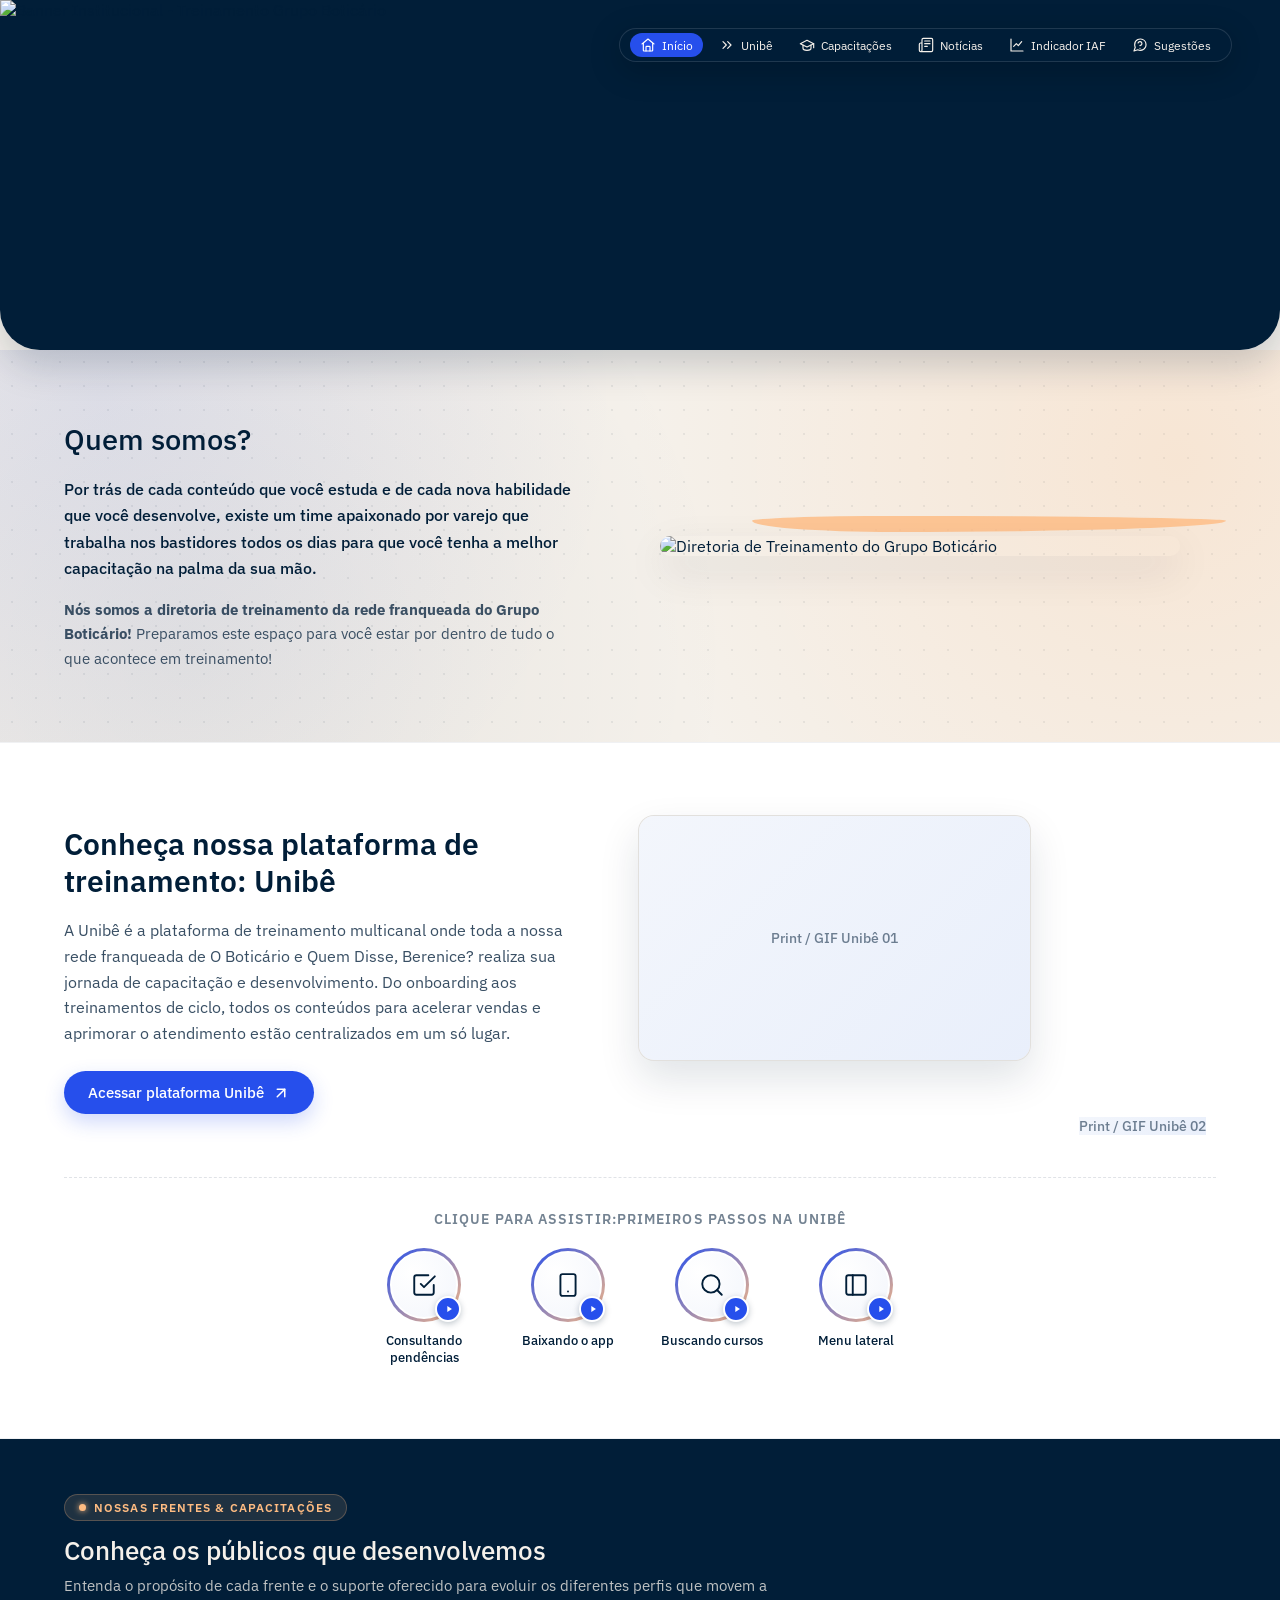
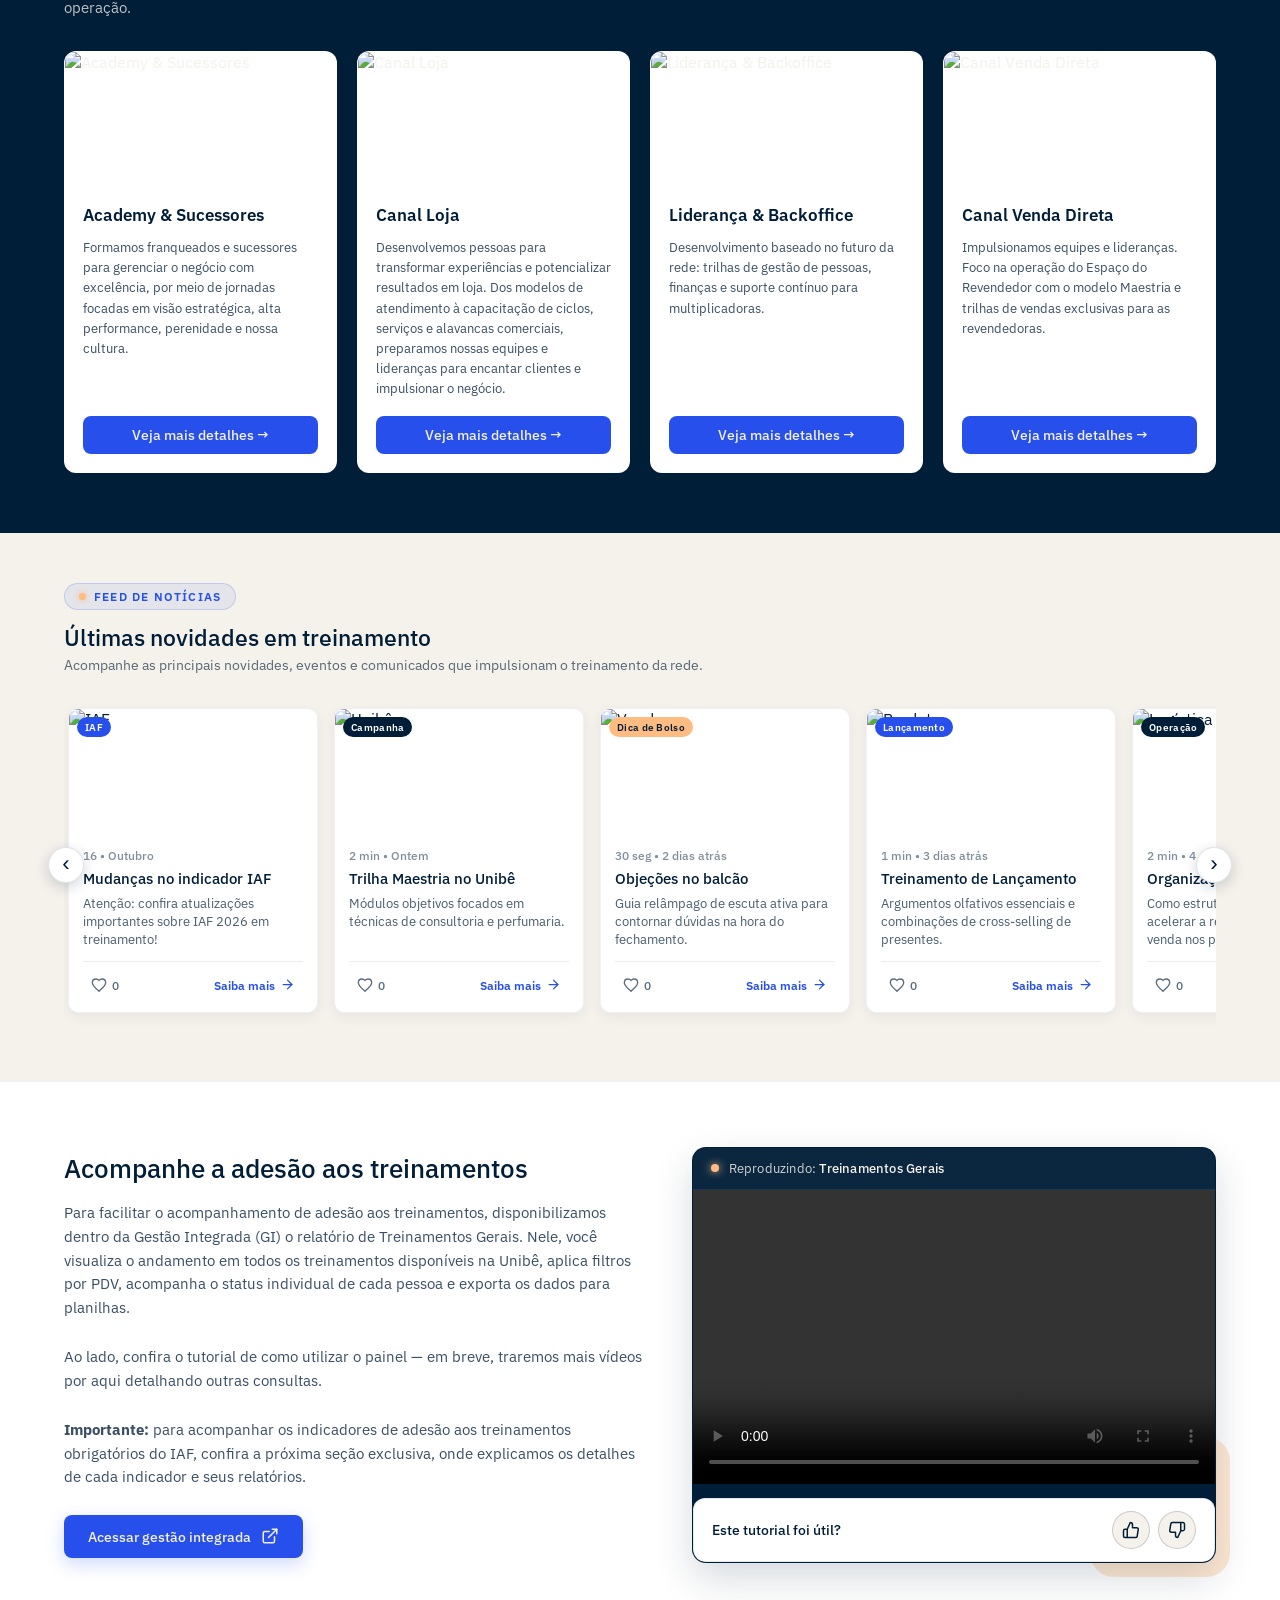
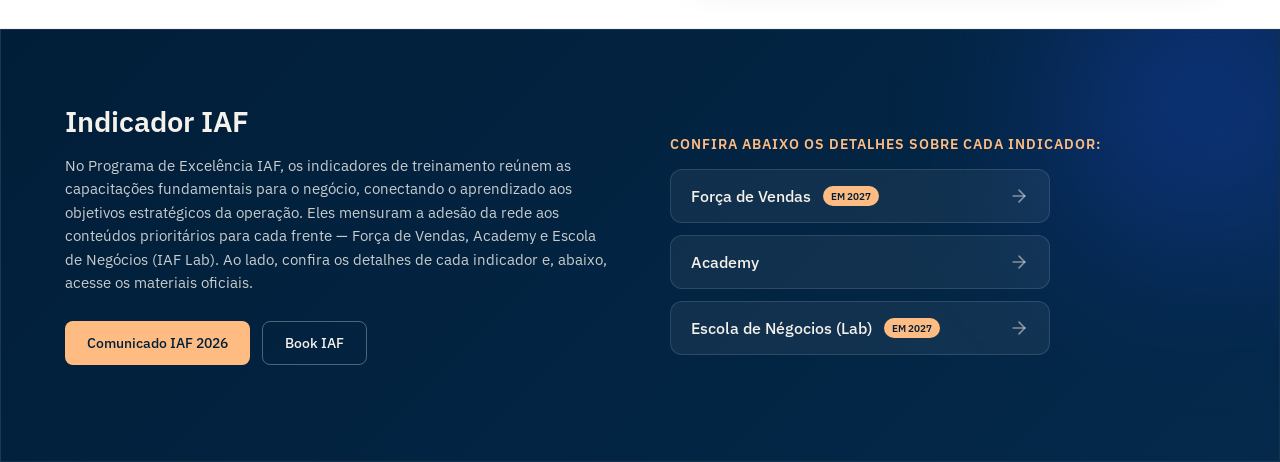
==== index.html @ fb545e2a "principal" ====
<!DOCTYPE html>
<html lang="pt-BR">
<head>
    <meta charset="UTF-8">
    <meta name="viewport" content="width=device-width, initial-scale=1.0">
    <title>Treinamento da Rede | Grupo Boticário</title>
    <link rel="stylesheet" href="style.css">
</head>
<body>

<!-- Menu Flutuante (Sem o título "Treinamento da rede", com Unibê e Sugestões) -->
<header class="header-flutuante">
    <nav class="menu-navegacao menu-centralizado">
        <ul class="lista-menu">
            <li>
                <a href="#diretoria" class="ativo">
                    <svg class="icone-menu" viewBox="0 0 24 24" width="16" height="16" fill="none" stroke="currentColor" stroke-width="1.75" stroke-linecap="round" stroke-linejoin="round"><path d="M3 10.5L12 3l9 7.5"/><path d="M5 9.5V20a1 1 0 0 0 1 1h12a1 1 0 0 0 1-1V9.5"/><path d="M9 21v-6a1 1 0 0 1 1-1h4a1 1 0 0 1 1 1v6"/></svg>
                    Início
                </a>
            </li>
            <li>
                <a href="#plataforma-unibe" class="link-unibe-menu">
                    <svg class="icone-menu" viewBox="0 0 24 24" width="16" height="16" fill="none" stroke="currentColor" stroke-width="1.75" stroke-linecap="round" stroke-linejoin="round"><path d="M6 17l5-5-5-5"/><path d="M13 17l5-5-5-5"/></svg>
                    Unibê
                </a>
            </li>
            <li>
                <a href="#capacitacoes">
                    <svg class="icone-menu" viewBox="0 0 24 24" width="16" height="16" fill="none" stroke="currentColor" stroke-width="1.75" stroke-linecap="round" stroke-linejoin="round"><path d="M22 10L12 5 2 10l10 5 10-5z"/><path d="M6 12v5c0 1.66 2.69 3 6 3s6-1.34 6-3v-5"/><path d="M22 10v6"/></svg>
                    Capacitações
                </a>
            </li>
            <li>
                <a href="#noticias">
                    <svg class="icone-menu" viewBox="0 0 24 24" width="16" height="16" fill="none" stroke="currentColor" stroke-width="1.75" stroke-linecap="round" stroke-linejoin="round"><path d="M4 22h16a2 2 0 0 0 2-2V4a2 2 0 0 0-2-2H8a2 2 0 0 0-2 2v16a2 2 0 0 1-2 2zm0 0a2 2 0 0 1-2-2v-9c0-1.1.9-2 2-2h2"/><path d="M10 6h8"/><path d="M10 10h8"/><path d="M10 14h4"/></svg>
                    Notícias
                </a>
            </li>
            <li>
                <a href="#indicador-iaf">
                    <svg class="icone-menu" viewBox="0 0 24 24" width="16" height="16" fill="none" stroke="currentColor" stroke-width="1.75" stroke-linecap="round" stroke-linejoin="round"><path d="M3 3v18h18"/><path d="M7 14l4-4 3 3 5-6"/></svg>
                    Indicador IAF
                </a>
            </li>
            <li>
                <button type="button" class="btn-sugestao" onclick="abrirModalSugestao()">
                    <svg class="icone-menu" viewBox="0 0 24 24" width="16" height="16" fill="none" stroke="currentColor" stroke-width="1.75" stroke-linecap="round" stroke-linejoin="round"><path d="M21 11.5a8.38 8.38 0 0 1-.9 3.8 8.5 8.5 0 0 1-7.6 4.7 8.38 8.38 0 0 1-3.8-.9L3 21l1.9-5.7a8.38 8.38 0 0 1-.9-3.8 8.5 8.5 0 0 1 4.7-7.6 8.38 8.38 0 0 1 3.8-.9h.5a8.48 8.48 0 0 1 8 8v.5z"/><path d="M9.09 9a3 3 0 0 1 5.83 1c0 2-3 3-3 3"/><line x1="12" y1="17" x2="12.01" y2="17"/></svg>
                    Sugestões
                </button>
            </li>
        </ul>
    </nav>
</header>

    <!-- 2. Bloco 01 - Banner Institucional Fixo (Topo) -->
    <section class="banner-estatico" id="inicio">
        <div class="banner-conteudo">
            <img src="https://helpcenter-strapi.grupoboticario.com.br/imagemmm_4482455b1e.png" alt="Banner Institucional - Treinamento Grupo Boticário">
        </div>
    </section>

    <!-- 3. Bloco Diretoria -->
    <section class="bloco-diretoria">
        <div class="card-texto-diretoria">
            <h2>Quem somos?</h2>
            <p class="texto-destaque">Por trás de cada conteúdo que você estuda e de cada nova habilidade que você desenvolve, existe um time apaixonado por varejo que trabalha nos bastidores todos os dias para que você tenha a melhor capacitação na palma da sua mão.</p>
            <p class="texto-secundario"><strong>Nós somos a diretoria de treinamento da rede franqueada do Grupo Boticário!</strong> Preparamos este espaço para você estar por dentro de tudo o que acontece em treinamento!</p>
        </div>
        <div class="foto-diretoria">
            <img src="https://iili.io/nSYM6uI.gif" alt="Diretoria de Treinamento do Grupo Boticário">
        </div>
    </section>
    <!-- =========================================================
     SEÇÃO PLATAFORMA UNIBÊ + STORIES
     ========================================================= -->
<section id="plataforma-unibe" class="secao-unibe">
    <div class="unibe-container">

        <!-- 1. TOPO EM 2 COLUNAS -->
        <div class="unibe-grid-topo">
            
            <!-- Coluna Esquerda: Texto e Botão -->
            <div class="unibe-col-texto">
                <h2 class="unibe-titulo">Conheça nossa plataforma de treinamento: Unibê</h2>
                <p class="unibe-descricao">
                    A Unibê é a plataforma de treinamento multicanal onde toda a nossa rede franqueada de O Boticário e Quem Disse, Berenice? realiza sua jornada de capacitação e desenvolvimento. Do onboarding aos treinamentos de ciclo, todos os conteúdos para acelerar vendas e aprimorar o atendimento estão centralizados em um só lugar.
                </p>
                <a href="https://unibe.grupoboticario.com.br/" 
                   target="_blank" 
                   rel="noopener noreferrer" 
                   class="unibe-btn-acesso"
                   onclick="if(typeof registrarCliquePlanilha === 'function') registrarCliquePlanilha('Clicou em Acessar Unibê (Seção)')">
                    Acessar plataforma Unibê
                    <svg viewBox="0 0 24 24" width="18" height="18" fill="none" stroke="currentColor" stroke-width="2" stroke-linecap="round" stroke-linejoin="round">
                        <line x1="7" y1="17" x2="17" y2="7"></line>
                        <polyline points="7 7 17 7 17 17"></polyline>
                    </svg>
                </a>
            </div>

            <!-- Coluna Direita: 2 Cards Flutuantes Interativos -->
            <div class="unibe-col-cards">
                <!-- Card 1 (Fundo / Superior Esquerdo) -->
                <div class="unibe-card-flutuante unibe-card-1">
                    <!-- Troque o src pelo print ou GIF da plataforma -->
                    <img src="https://helpcenter-strapi.grupoboticario.com.br/unibe_teste_2_cc78541d07.png" alt="Tela inicial da plataforma Unibê" onerror="this.style.display='none'; this.nextElementSibling.style.display='flex';">
                    <div class="unibe-placeholder-img">
                        <span>Print / GIF Unibê 01</span>
                    </div>
                </div>

                <!-- Card 2 (Frente / Inferior Direito) -->
                <div class="unibe-card-flutuante unibe-card-2">
                    <!-- Troque o src pelo segundo print ou GIF da plataforma -->
                    <img src="https://helpcenter-strapi.grupoboticario.com.br/Apresentacao_sem_titulo_9_removebg_preview_5f7099d561.png" alt="Trilhas e cursos na plataforma Unibê" onerror="this.style.display='none'; this.nextElementSibling.style.display='flex';">
                    <div class="unibe-placeholder-img">
                        <span>Print / GIF Unibê 02</span>
                    </div>
                </div>
            </div>

        </div>

        <!-- 2. FAIXA INFERIOR: PÍLULAS RÁPIDAS (STORIES) -->
        <div class="unibe-stories-wrapper">
            <p class="unibe-stories-subtitulo">Clique para assistir:Primeiros passos na Unibê</p>

            <div class="unibe-stories-lista">
                <!-- Story 1 -->
                <button type="button" class="unibe-story-item" onclick="abrirStoryUnibe('pendencias')">
                    <span class="unibe-story-anel">
                        <span class="unibe-story-circulo">
                            <svg viewBox="0 0 24 24" width="26" height="26" fill="none" stroke="currentColor" stroke-width="1.75" stroke-linecap="round" stroke-linejoin="round">
                                <path d="M9 11l3 3L22 4"></path>
                                <path d="M21 12v7a2 2 0 0 1-2 2H5a2 2 0 0 1-2-2V5a2 2 0 0 1 2-2h11"></path>
                            </svg>
                        </span>
                    </span>
                    <span class="unibe-story-titulo">Consultando pendências</span>
                </button>

                <!-- Story 2 -->
                <button type="button" class="unibe-story-item" onclick="abrirStoryUnibe('app')">
                    <span class="unibe-story-anel">
                        <span class="unibe-story-circulo">
                            <svg viewBox="0 0 24 24" width="26" height="26" fill="none" stroke="currentColor" stroke-width="1.75" stroke-linecap="round" stroke-linejoin="round">
                                <rect x="5" y="2" width="14" height="20" rx="2" ry="2"></rect>
                                <line x1="12" y1="18" x2="12.01" y2="18"></line>
                            </svg>
                        </span>
                    </span>
                    <span class="unibe-story-titulo">Baixando o app</span>
                </button>

                <!-- Story 3 -->
                <button type="button" class="unibe-story-item" onclick="abrirStoryUnibe('cursos')">
                    <span class="unibe-story-anel">
                        <span class="unibe-story-circulo">
                            <svg viewBox="0 0 24 24" width="26" height="26" fill="none" stroke="currentColor" stroke-width="1.75" stroke-linecap="round" stroke-linejoin="round">
                                <circle cx="11" cy="11" r="8"></circle>
                                <line x1="21" y1="21" x2="16.65" y2="16.65"></line>
                            </svg>
                        </span>
                    </span>
                    <span class="unibe-story-titulo">Buscando cursos</span>
                </button>

                <!-- Story 4 -->
                <button type="button" class="unibe-story-item" onclick="abrirStoryUnibe('menu')">
                    <span class="unibe-story-anel">
                        <span class="unibe-story-circulo">
                            <svg viewBox="0 0 24 24" width="26" height="26" fill="none" stroke="currentColor" stroke-width="1.75" stroke-linecap="round" stroke-linejoin="round">
                                <rect x="3" y="3" width="18" height="18" rx="2" ry="2"></rect>
                                <line x1="9" y1="3" x2="9" y2="21"></line>
                            </svg>
                        </span>
                    </span>
                    <span class="unibe-story-titulo">Menu lateral</span>
                </button>
            </div>
        </div>

    </div>
</section>

<!-- MODAL VERTICAL 9:16 DOS STORIES UNIBÊ -->
<div id="modalStoryUnibe" class="unibe-modal-overlay" onclick="fecharStoryUnibe(event)">
    <div class="unibe-modal-story" onclick="event.stopPropagation()">
        <div class="unibe-modal-topo">
            <span id="unibeModalTitulo" class="unibe-modal-titulo">Tutorial</span>
            <button type="button" class="unibe-modal-fechar" onclick="fecharStoryUnibe()" aria-label="Fechar">
                &times;
            </button>
        </div>
        <div class="unibe-modal-video-box">
            <video id="unibeModalVideo" controls playsinline></video>
            <div id="unibeModalFallback" class="unibe-modal-fallback">
                <span>Vídeo em breve</span>
            </div>
        </div>
    </div>
</div>

<!-- Bloco 03: Nossas Capacitações -->
    <section class="modelos-atendimento" id="capacitacoes">
        <div class="cabecalho-modelos">
            <div class="tag-secao-escura">
                <span class="ponto-salmao"></span>
                <span>Nossas frentes & capacitações</span>
            </div>
            <h2>Conheça os públicos que desenvolvemos</h2>
            <p>Entenda o propósito de cada frente e o suporte oferecido para evoluir os diferentes perfis que movem a operação.</p>
        </div>
        
        <div class="grid-cards-capacitacoes">
            <!-- Card 1: Academy & Sucessores -->
            <article class="card-modelo" onclick="abrirModalCapacitacao('academy')" role="button" tabindex="0" onkeypress="if(event.key==='Enter') abrirModalCapacitacao('academy')">
                <img src="https://helpcenter-strapi.grupoboticario.com.br/teste_12_46d8438e2a.jpg" alt="Academy & Sucessores">
                <div class="conteudo-card">
                    <h3>Academy &amp; Sucessores</h3>
                    <p>Formamos franqueados e sucessores para gerenciar o negócio com excelência, por meio de jornadas focadas em visão estratégica, alta performance, perenidade e nossa cultura.</p>
                    <button type="button" class="btn-acesso">Veja mais detalhes →</button>
                </div>
            </article>

            <!-- Card 2: Canal Loja -->
            <article class="card-modelo" onclick="abrirModalCapacitacao('loja')" role="button" tabindex="0" onkeypress="if(event.key==='Enter') abrirModalCapacitacao('loja')">
                <img src="https://helpcenter-strapi.grupoboticario.com.br/teste_12_46d8438e2a.jpg" alt="Canal Loja">
                <div class="conteudo-card">
                    <h3>Canal Loja</h3>
                    <p>Desenvolvemos pessoas para transformar experiências e potencializar resultados em loja. Dos modelos de atendimento à capacitação de ciclos, serviços e alavancas comerciais, preparamos nossas equipes e lideranças para encantar clientes e impulsionar o negócio.</p>
                    <button type="button" class="btn-acesso">Veja mais detalhes →</button>
                </div>
            </article>

            <!-- Card 3: Liderança & Backoffice -->
            <article class="card-modelo" onclick="abrirModalCapacitacao('lideranca')" role="button" tabindex="0" onkeypress="if(event.key==='Enter') abrirModalCapacitacao('lideranca')">
                <img src="https://helpcenter-strapi.grupoboticario.com.br/teste_12_46d8438e2a.jpg" alt="Liderança & Backoffice">
                <div class="conteudo-card">
                    <h3>Liderança &amp; Backoffice</h3>
                    <p>Desenvolvimento baseado no futuro da rede: trilhas de gestão de pessoas, finanças e suporte contínuo para multiplicadoras.</p>
                    <button type="button" class="btn-acesso">Veja mais detalhes →</button>
                </div>
            </article>

            <!-- Card 4: Canal Venda Direta -->
            <article class="card-modelo" onclick="abrirModalCapacitacao('vd')" role="button" tabindex="0" onkeypress="if(event.key==='Enter') abrirModalCapacitacao('vd')">
                <img src="https://helpcenter-strapi.grupoboticario.com.br/teste_12_46d8438e2a.jpg" alt="Canal Venda Direta">
                <div class="conteudo-card">
                    <h3>Canal Venda Direta</h3>
                    <p>Impulsionamos equipes e lideranças. Foco na operação do Espaço do Revendedor com o modelo Maestria e trilhas de vendas exclusivas para as revendedoras.</p>
                    <button type="button" class="btn-acesso">Veja mais detalhes →</button>
                </div>
            </article>
        </div>
    </section>

    <!-- 5. Bloco de Notícias (Feed Carrossel com Curtida e Saiba Mais) -->
    <section class="feed-noticias" id="noticias">
        <div class="cabecalho-feed">
            <div class="tag-secao-feed">
                <span class="ponto-salmao"></span>
                <span>Feed de notícias</span>
            </div>
            <h2>Últimas novidades em treinamento</h2>
            <p>Acompanhe as principais novidades, eventos e comunicados que impulsionam o treinamento da rede.</p>
        </div>

        <div class="feed-carrossel-wrapper">
            <!-- Seta Lateral Esquerda -->
            <button type="button" class="seta-feed-lateral seta-esq" onclick="rolarFeed(-1)" aria-label="Voltar notícia">‹</button>

            <div class="carrossel-noticias" id="carrosselNoticias">
                <!-- Card 1 -->
                <article class="card-post" data-id="comunicado-iaf-2026">
                    <div class="imagem-post">
                        <span class="badge-post novidade">IAF</span>
                        <img src="https://helpcenter-strapi.grupoboticario.com.br/IAF_2026_VF_6d682bddb3.png" alt="IAF">
                    </div>
                    <div class="conteudo-post">
                        <div class="meta-post">16 • Outubro</div>
                        <h3>Mudanças no indicador IAF</h3>
                        <p>Atenção: confira atualizações importantes sobre IAF 2026 em treinamento!</p>
                        
                        <div class="barra-interacoes">
                            <button type="button" class="btn-interacao btn-curtir" onclick="alternarCurtida(this, 'comunicado-iaf-2027')">
                                <svg class="icone-coracao" viewBox="0 0 24 24" width="16" height="16">
                                    <path d="M12 21.35l-1.45-1.32C5.4 15.36 2 12.28 2 8.5 2 5.42 4.42 3 7.5 3c1.74 0 3.41.81 4.5 2.09C13.09 3.81 14.76 3 16.5 3 19.58 3 22 5.42 22 8.5c0 3.78-3.4 6.86-8.55 11.54L12 21.35z"/>
                                </svg>
                                <span class="contador-curtidas" data-contador-post="comunicado-iaf-2026">0</span>
                            </button>

                            <a href="https://extranet.grupoboticario.com.br/comunicados?id=18149&modalView=preview" class="btn-interacao btn-saiba-mais">
                                <span>Saiba mais</span>
                                <svg viewBox="0 0 24 24" width="15" height="15" fill="none" stroke="currentColor" stroke-width="2" stroke-linecap="round" stroke-linejoin="round">
                                    <line x1="5" y1="12" x2="19" y2="12"></line>
                                    <polyline points="12 5 19 12 12 19"></polyline>
                                </svg>
                            </a>
                        </div>
                    </div>
                </article>

                <!-- Card 2 -->
                <article class="card-post" data-id="trilha-maestria">
                    <div class="imagem-post">
                        <span class="badge-post campanha">Campanha</span>
                        <img src="https://images.unsplash.com/photo-1522202176988-66273c2fd55f?auto=format&fit=crop&w=500&q=80" alt="Unibê">
                    </div>
                    <div class="conteudo-post">
                        <div class="meta-post">2 min • Ontem</div>
                        <h3>Trilha Maestria no Unibê</h3>
                        <p>Módulos objetivos focados em técnicas de consultoria e perfumaria.</p>
                        
                        <div class="barra-interacoes">
                            <button type="button" class="btn-interacao btn-curtir" onclick="alternarCurtida(this, 'trilha-maestria')">
                                <svg class="icone-coracao" viewBox="0 0 24 24" width="16" height="16">
                                    <path d="M12 21.35l-1.45-1.32C5.4 15.36 2 12.28 2 8.5 2 5.42 4.42 3 7.5 3c1.74 0 3.41.81 4.5 2.09C13.09 3.81 14.76 3 16.5 3 19.58 3 22 5.42 22 8.5c0 3.78-3.4 6.86-8.55 11.54L12 21.35z"/>
                                </svg>
                                <span class="contador-curtidas" data-contador-post="trilha-maestria">0</span>
                            </button>

                            <a href="LINK_SAIBA_MAIS_2" class="btn-interacao btn-saiba-mais">
                                <span>Saiba mais</span>
                                <svg viewBox="0 0 24 24" width="15" height="15" fill="none" stroke="currentColor" stroke-width="2" stroke-linecap="round" stroke-linejoin="round">
                                    <line x1="5" y1="12" x2="19" y2="12"></line>
                                    <polyline points="12 5 19 12 12 19"></polyline>
                                </svg>
                            </a>
                        </div>
                    </div>
                </article>

                <!-- Card 3 -->
                <article class="card-post" data-id="dica-balcao-objecoes">
                    <div class="imagem-post">
                        <span class="badge-post destaque">Dica de Bolso</span>
                        <img src="https://images.unsplash.com/photo-1517245386807-bb43f82c33c4?auto=format&fit=crop&w=500&q=80" alt="Vendas">
                    </div>
                    <div class="conteudo-post">
                        <div class="meta-post">30 seg • 2 dias atrás</div>
                        <h3>Objeções no balcão</h3>
                        <p>Guia relâmpago de escuta ativa para contornar dúvidas na hora do fechamento.</p>
                        
                        <div class="barra-interacoes">
                            <button type="button" class="btn-interacao btn-curtir" onclick="alternarCurtida(this, 'dica-balcao-objecoes')">
                                <svg class="icone-coracao" viewBox="0 0 24 24" width="16" height="16">
                                    <path d="M12 21.35l-1.45-1.32C5.4 15.36 2 12.28 2 8.5 2 5.42 4.42 3 7.5 3c1.74 0 3.41.81 4.5 2.09C13.09 3.81 14.76 3 16.5 3 19.58 3 22 5.42 22 8.5c0 3.78-3.4 6.86-8.55 11.54L12 21.35z"/>
                                </svg>
                                <span class="contador-curtidas" data-contador-post="dica-balcao-objecoes">0</span>
                            </button>

                            <a href="LINK_SAIBA_MAIS_3" class="btn-interacao btn-saiba-mais">
                                <span>Saiba mais</span>
                                <svg viewBox="0 0 24 24" width="15" height="15" fill="none" stroke="currentColor" stroke-width="2" stroke-linecap="round" stroke-linejoin="round">
                                    <line x1="5" y1="12" x2="19" y2="12"></line>
                                    <polyline points="12 5 19 12 12 19"></polyline>
                                </svg>
                            </a>
                        </div>
                    </div>
                </article>

                <!-- Card 4 -->
                <article class="card-post" data-id="lancamento-perfumaria">
                    <div class="imagem-post">
                        <span class="badge-post novidade">Lançamento</span>
                        <img src="https://images.unsplash.com/photo-1547887537-6158d64c35b3?auto=format&fit=crop&w=500&q=80" alt="Produto">
                    </div>
                    <div class="conteudo-post">
                        <div class="meta-post">1 min • 3 dias atrás</div>
                        <h3>Treinamento de Lançamento</h3>
                        <p>Argumentos olfativos essenciais e combinações de cross-selling de presentes.</p>
                        
                        <div class="barra-interacoes">
                            <button type="button" class="btn-interacao btn-curtir" onclick="alternarCurtida(this, 'lancamento-perfumaria')">
                                <svg class="icone-coracao" viewBox="0 0 24 24" width="16" height="16">
                                    <path d="M12 21.35l-1.45-1.32C5.4 15.36 2 12.28 2 8.5 2 5.42 4.42 3 7.5 3c1.74 0 3.41.81 4.5 2.09C13.09 3.81 14.76 3 16.5 3 19.58 3 22 5.42 22 8.5c0 3.78-3.4 6.86-8.55 11.54L12 21.35z"/>
                                </svg>
                                <span class="contador-curtidas" data-contador-post="lancamento-perfumaria">0</span>
                            </button>

                            <a href="LINK_SAIBA_MAIS_4" class="btn-interacao btn-saiba-mais">
                                <span>Saiba mais</span>
                                <svg viewBox="0 0 24 24" width="15" height="15" fill="none" stroke="currentColor" stroke-width="2" stroke-linecap="round" stroke-linejoin="round">
                                    <line x1="5" y1="12" x2="19" y2="12"></line>
                                    <polyline points="12 5 19 12 12 19"></polyline>
                                </svg>
                            </a>
                        </div>
                    </div>
                </article>

                <!-- Card 5 -->
                <article class="card-post" data-id="boas-praticas-estoque">
                    <div class="imagem-post">
                        <span class="badge-post campanha">Operação</span>
                        <img src="https://images.unsplash.com/photo-1586528116311-ad8dd3c8310d?auto=format&fit=crop&w=500&q=80" alt="Logística">
                    </div>
                    <div class="conteudo-post">
                        <div class="meta-post">2 min • 4 dias atrás</div>
                        <h3>Organização Ágil do Backoffice</h3>
                        <p>Como estruturar o estoque para acelerar a reposição de área de venda nos picos.</p>
                        
                        <div class="barra-interacoes">
                            <button type="button" class="btn-interacao btn-curtir" onclick="alternarCurtida(this, 'boas-praticas-estoque')">
                                <svg class="icone-coracao" viewBox="0 0 24 24" width="16" height="16">
                                    <path d="M12 21.35l-1.45-1.32C5.4 15.36 2 12.28 2 8.5 2 5.42 4.42 3 7.5 3c1.74 0 3.41.81 4.5 2.09C13.09 3.81 14.76 3 16.5 3 19.58 3 22 5.42 22 8.5c0 3.78-3.4 6.86-8.55 11.54L12 21.35z"/>
                                </svg>
                                <span class="contador-curtidas" data-contador-post="boas-praticas-estoque">0</span>
                            </button>

                            <a href="LINK_SAIBA_MAIS_5" class="btn-interacao btn-saiba-mais">
                                <span>Saiba mais</span>
                                <svg viewBox="0 0 24 24" width="15" height="15" fill="none" stroke="currentColor" stroke-width="2" stroke-linecap="round" stroke-linejoin="round">
                                    <line x1="5" y1="12" x2="19" y2="12"></line>
                                    <polyline points="12 5 19 12 12 19"></polyline>
                                </svg>
                            </a>
                        </div>
                    </div>
                </article>
            </div>

            <!-- Seta Lateral Direita -->
            <button type="button" class="seta-feed-lateral seta-dir" onclick="rolarFeed(1)" aria-label="Avançar notícia">›</button>
        </div>
    </section>

    <!-- Bloco Gestão de Treinamentos (Vídeo Tutorial e Dashboards) -->
    <section class="bloco-gestao-treinamentos" id="gestao-treinamentos">
        <div class="container-gestao-treinamentos">
            
            <!-- Coluna da Esquerda: Texto e CTA -->
            <div class="coluna-texto-gestao">
    
                <h2>Acompanhe a adesão aos treinamentos</h2>
                
                <p>Para facilitar o acompanhamento de adesão aos treinamentos, disponibilizamos dentro da Gestão Integrada (GI) o relatório de Treinamentos Gerais. Nele, você visualiza o andamento em todos os treinamentos disponíveis na Unibê, aplica filtros por PDV, acompanha o status individual de cada pessoa e exporta os dados para planilhas.</p>
                
                <p>Ao lado, confira o tutorial de como utilizar o painel — em breve, traremos mais vídeos por aqui detalhando outras consultas.</p>
                
                <p><strong>Importante:</strong> para acompanhar os indicadores de adesão aos treinamentos obrigatórios do IAF, confira a próxima seção exclusiva, onde explicamos os detalhes de cada indicador e seus relatórios.</p>
                
                <a href="https://extranet.grupoboticario.com.br/mfe/gi/trainings/general" class="btn-gestao-cta" target="_blank" rel="noopener noreferrer">
                    <span>Acessar gestão integrada</span>
                    <svg viewBox="0 0 24 24" width="18" height="18" fill="none" stroke="currentColor" stroke-width="2" stroke-linecap="round" stroke-linejoin="round">
                        <path d="M18 13v6a2 2 0 0 1-2 2H5a2 2 0 0 1-2-2V8a2 2 0 0 1 2-2h6"></path>
                        <polyline points="15 3 21 3 21 9"></polyline>
                        <line x1="10" y1="14" x2="21" y2="3"></line>
                    </svg>
                </a>
            </div>

            <!-- Coluna da Direita: Player de Vídeo e Barra de Feedback -->
            <div class="coluna-video-gestao">
                <div class="player-tutorial-card">
                    <div class="player-tutorial-topo">
                        <span class="indicador-reproducao"></span>
                        <span class="legenda-reproducao">Reproduzindo: <strong>Treinamentos Gerais</strong></span>
                    </div>

                    <!-- Container Proporcional 16:9 para Incorporar o Vídeo -->
                    <div class="video-aspect-wrapper">
                        <video controls preload="metadata">
                            <source src="https://helpcenter-strapi.grupoboticario.com.br/Tutorial_Dash_Treinamentos_gerais_e1c9ecd33f.mp4" type="video/mp4">
                            Seu navegador não suporta a reprodução de vídeos.
                        </video>
                    </div>

                     <!-- Feedback do Tutorial (Joinha / Não Joinha) -->
                        <div class="box-feedback-tutorial" data-tutorial="Treinamentos gerais">
                            <span class="texto-feedback-tutorial">Este tutorial foi útil?</span>
                            <div class="botoes-feedback-tutorial">
                                <button type="button" class="btn-feedback-voto" onclick="registrarFeedbackTutorial(this, 'Gostou (Joinha)')" aria-label="Gostei do tutorial">
                                    <svg viewBox="0 0 24 24" width="18" height="18" fill="none" stroke="currentColor" stroke-width="2" stroke-linecap="round" stroke-linejoin="round">
                                        <path d="M14 9V5a3 3 0 0 0-3-3l-4 9v11h11.28a2 2 0 0 0 2-1.7l1.38-9a2 2 0 0 0-2-2.3zM7 22H4a2 2 0 0 1-2-2v-7a2 2 0 0 1 2-2h3"></path>
                                    </svg>
                                </button>
                                <button type="button" class="btn-feedback-voto" onclick="registrarFeedbackTutorial(this, 'Não gostou')" aria-label="Não gostei do tutorial">
                                    <svg viewBox="0 0 24 24" width="18" height="18" fill="none" stroke="currentColor" stroke-width="2" stroke-linecap="round" stroke-linejoin="round">
                                        <path d="M10 15v4a3 3 0 0 0 3 3l4-9V2H5.72a2 2 0 0 0-2 1.7l-1.38 9a2 2 0 0 0 2 2.3zm7-13h2.67A2.31 2.31 0 0 1 22 4v7a2.31 2.31 0 0 1-2.33 2H17"></path>
                                    </svg>
                                </button>
                            </div>
                            <span class="msg-feedback-obrigado"></span>
                        </div>
                        <div class="mensagem-agradecimento-feedback" id="msgFeedbackTutorial" style="display: none;">
                            <svg viewBox="0 0 24 24" width="15" height="15" fill="none" stroke="currentColor" stroke-width="2.5" stroke-linecap="round" stroke-linejoin="round">
                                <polyline points="20 6 9 17 4 12"></polyline>
                            </svg>
                            <span>Obrigado pelo seu feedback!</span>
                        </div>
                    </div>
                </div>
            </div>

        </div>
    </section>

<!-- 6. Bloco Destaque - Indicador IAF -->
    <section class="bloco-iaf" id="indicador-iaf">
        <div class="card-iaf-destaque">
            
            <!-- Coluna Principal (Esquerda) -->
            <div class="conteudo-iaf-principal">
                <h2>Indicador IAF</h2>
                <p>No Programa de Excelência IAF, os indicadores de treinamento reúnem as capacitações fundamentais para o negócio, conectando o aprendizado aos objetivos estratégicos da operação. Eles mensuram a adesão da rede aos conteúdos prioritários para cada frente — Força de Vendas, Academy e Escola de Negócios (IAF Lab). Ao lado, confira os detalhes de cada indicador e, abaixo, acesse os materiais oficiais.</p>
                
                <div class="botoes-iaf-acoes">
                    <a href="https://extranet.grupoboticario.com.br/comunicados?id=18149&modalView=preview" class="btn-iaf-primario">Comunicado IAF 2026</a>
                    <a href="https://extranet.grupoboticario.com.br/mf/landing-page/iaf" class="btn-iaf-secundario">Book IAF</a>
                </div>
                </div>

            <!-- Coluna Lateral (Direita - Navegação Subpáginas) -->
            <div class="navegacao-iaf-subpaginas">
                <h4>Confira abaixo os detalhes sobre cada indicador:</h4>
                
                <div class="lista-cards-indicadores">
                    <!-- Botão/Card 1 -->
                    <a href="iaf-forca-de-vendas.html" class="card-link-indicador">
                        <div class="info-card-indicador">
                            <h3>Força de Vendas</h3>
                            <span class="badge-ano-iaf">Em 2027</span>
                        </div>
                        <div class="icone-seta-indicador">
                            <svg viewBox="0 0 24 24" width="20" height="20" fill="none" stroke="currentColor" stroke-width="2" stroke-linecap="round" stroke-linejoin="round">
                                <line x1="5" y1="12" x2="19" y2="12"></line>
                                <polyline points="12 5 19 12 12 19"></polyline>
                            </svg>
                        </div>
                    </a>

                    <!-- Botão/Card 2 -->
                    <a href="iaf-academy.html" class="card-link-indicador">
                        <div class="info-card-indicador">
                            <h3>Academy</h3>
                        </div>
                        <div class="icone-seta-indicador">
                            <svg viewBox="0 0 24 24" width="20" height="20" fill="none" stroke="currentColor" stroke-width="2" stroke-linecap="round" stroke-linejoin="round">
                                <line x1="5" y1="12" x2="19" y2="12"></line>
                                <polyline points="12 5 19 12 12 19"></polyline>
                            </svg>
                        </div>
                    </a>

                    <!-- Botão/Card 3 -->
                    <a href="iaf-lideranca-backoffice.html" class="card-link-indicador">
                        <div class="info-card-indicador">
                            <h3>Escola de Négocios (Lab)</h3>
                            <span class="badge-ano-iaf">Em 2027</span>
                        </div>
                        <div class="icone-seta-indicador">
                            <svg viewBox="0 0 24 24" width="20" height="20" fill="none" stroke="currentColor" stroke-width="2" stroke-linecap="round" stroke-linejoin="round">
                                <line x1="5" y1="12" x2="19" y2="12"></line>
                                <polyline points="12 5 19 12 12 19"></polyline>
                            </svg>
                        </div>
                    </a>
                </div>
            </div>

        </div>
    </section>

    <!-- 7. Modal de Sugestões -->
    <div class="modal-overlay" id="modalSugestao" aria-hidden="true" onclick="fecharModalFora(event)">
        <div class="modal-container" role="dialog" aria-labelledby="tituloModalSugestao">
            <button type="button" class="btn-fechar-modal" onclick="fecharModalSugestao()" aria-label="Fechar janela">&times;</button>
            
            <div class="modal-cabecalho">
                <h3 id="tituloModalCapacitacao">Título da Frente</h3>
            </div>
                <h3 id="tituloModalSugestao">Envie sua Sugestão</h3>
                <p>Sua contribuição ajuda a evoluir continuamente a experiência de treinamento na rede.</p>
            </div>

            <form id="formSugestao" class="form-sugestao" onsubmit="enviarSugestao(event)">
                <div class="campo-grupo">
                    <label for="campoCargo">Cargo</label>
                    <input type="text" id="campoCargo" name="cargo" placeholder="Ex: Consultor(a) de Beleza, Gerente, Supervisor(a)..." required>
                </div>

                <div class="campo-grupo">
                    <label for="campoCp">CP - Código Pai</label>
                    <input type="text" id="campoCp" name="cp" placeholder="Informe o Código Pai da sua operação" required>
                </div>

                <div class="campo-grupo">
                    <label for="campoAssunto">Assunto</label>
                    <select id="campoAssunto" name="assunto" required>
                        <option value="" disabled selected>Selecione o tema...</option>
                        <option value="Plataforma">Plataforma</option>
                        <option value="Conteúdo">Conteúdo</option>
                    </select>
                </div>

                <div class="campo-grupo">
                    <label for="campoComentario">Comentário / Sugestão</label>
                    <textarea id="campoComentario" name="comentario" rows="4" placeholder="Descreva sua sugestão ou melhoria com detalhes..." required></textarea>
                </div>

                <div id="feedbackSugestao" class="feedback-sugestao" style="display: none;">
                    Sugestão enviada com sucesso! Obrigado pela sua colaboração.
                </div>

                <div class="modal-acoes">
                    <button type="button" class="btn-cancelar-modal" onclick="fecharModalSugestao()">Cancelar</button>
                    <button type="submit" class="btn-enviar-modal">Enviar Sugestão</button>
                </div>
            </form>
        </div>
    </div>

    <!-- Modal de Detalhes das Capacitações -->
    <div class="modal-overlay" id="modalCapacitacao" aria-hidden="true" onclick="fecharModalCapacitacaoFora(event)">
        <div class="modal-container modal-capacitacao-box" role="dialog" aria-labelledby="tituloModalCapacitacao">
            <button type="button" class="btn-fechar-modal" onclick="fecharModalCapacitacao()" aria-label="Fechar janela">&times;</button>
            
            <div class="modal-cabecalho">
                <div class="tag-modal">
                    <span class="ponto-salmao"></span>
                    <span>Frente de Capacitação</span>
                </div>
                <h3 id="tituloModalCapacitacao">Título da Frente</h3>
            </div>

            <div class="modal-corpo-capacitacao">
                <div class="bloco-info-modal">
                    <span class="label-info-modal">Como capacitamos a rede?</span>
                    <p id="textoOQueE">Descrição sobre o que é esta frente de capacitação.</p>
                </div>

                <div class="bloco-info-modal">
                    <span class="label-info-modal">Como navegar e aproveitar?</span>
                    <p id="textoComoApoia">Descrição sobre como esta frente apoia a operação.</p>
                </div>
            </div>

            <div class="modal-rodape-capacitacao">
                <a href="#" id="btnModalCap1" class="btn-modal-cap-primario" target="_blank" rel="noopener noreferrer">
                    <span>Botão 1</span>
                    <svg viewBox="0 0 24 24" width="16" height="16" fill="none" stroke="currentColor" stroke-width="2" stroke-linecap="round" stroke-linejoin="round">
                        <line x1="5" y1="12" x2="19" y2="12"></line>
                        <polyline points="12 5 19 12 12 19"></polyline>
                    </svg>
                </a>
                <a href="#" id="btnModalCap2" class="btn-modal-cap-secundario" target="_blank" rel="noopener noreferrer">
                    <span>Botão 2</span>
                    <svg viewBox="0 0 24 24" width="16" height="16" fill="none" stroke="currentColor" stroke-width="2" stroke-linecap="round" stroke-linejoin="round">
                        <line x1="5" y1="12" x2="19" y2="12"></line>
                        <polyline points="12 5 19 12 12 19"></polyline>
                    </svg>
                </a>
            </div>
        </div>
    </div>

    <!-- Conexão com o arquivo de scripts -->
    <script src="app.js"></script>
</body>
</html>
---- style.css ----
@import url('https://fonts.googleapis.com/css2?family=IBM+Plex+Sans:ital,wght@0,400;0,500;0,600;1,400&display=swap');

:root {
    --azul-marinho: #011E38;
    --off-white: #F5F1EB;
    --azul-royal: #264FEC;
    --salmao: #FFBC82;
    --fonte-principal: 'IBM Plex Sans', sans-serif;
}

html {
    scroll-behavior: smooth;
}

* {
    box-sizing: border-box;
    margin: 0;
    padding: 0;
}

body {
    font-family: var(--fonte-principal);
    background-color: var(--off-white);
    color: var(--azul-marinho);
}

/* 1. Cabeçalho Flutuante */
.header-flutuante {
    position: absolute !important;
    top: 16px !important;
    left: 50%;
    transform: translateX(-50%);
    background-color: rgba(1, 30, 56, 0.72);
    backdrop-filter: blur(12px);
    -webkit-backdrop-filter: blur(12px);
    border: 1px solid rgba(255, 255, 255, 0.12);
    border-radius: 50px;
    padding: 6px 22px;
    width: max-content;
    max-width: 94%;
    z-index: 1000;
    box-shadow: 0 8px 32px rgba(0, 0, 0, 0.22);
}

.menu-navegacao {
    display: flex;
    justify-content: space-between;
    align-items: center;
    gap: 32px;
}

.logo {
    color: var(--off-white);
    font-weight: 500;
    font-size: 1.05rem;
    text-decoration: none;
    white-space: nowrap;
}

.lista-menu {
    display: flex;
    align-items: center;
    list-style: none;
    gap: 4px;
    margin: 0;
    padding: 0;
}

.lista-menu a {
    color: var(--off-white);
    text-decoration: none;
    font-size: 0.88rem;
    font-weight: 400;
    padding: 8px 14px;
    border-radius: 30px;
    transition: all 0.25s ease;
    display: inline-block;
}

.lista-menu a:hover {
    background-color: rgba(255, 255, 255, 0.15);
    color: var(--salmao);
}

.btn-sugestao-menu {
    background-color: var(--salmao);
    color: var(--azul-marinho);
    border: none;
    font-family: inherit;
    font-size: 0.85rem;
    font-weight: 600;
    padding: 8px 16px;
    border-radius: 30px;
    cursor: pointer;
    margin-left: 6px;
    transition: all 0.25s ease;
}

.btn-sugestao-menu:hover {
    background-color: #ffd0a3;
    transform: translateY(-1px);
    box-shadow: 0 4px 12px rgba(255, 188, 130, 0.35);
}

/* 2. Bloco 01 - Banner Institucional Fixo com Base Ovalada */
.banner-estatico {
    position: relative;
    width: 100%;
    max-width: 100%;
    height: 350px;
    margin: 0;
    border-bottom-left-radius: 40px;
    border-bottom-right-radius: 40px;
    overflow: hidden;
    box-shadow: 0 16px 36px rgba(1, 30, 56, 0.18);
    background-color: var(--azul-marinho);
}

.banner-conteudo {
    width: 100%;
    height: 100%;
}

.banner-conteudo img {
    width: 100%;
    height: 100%;
    object-fit: cover;
    object-position: center;
    display: block;
}
.SEU-BANNER {
    width: 100% !important;
    max-width: 100% !important;
    margin-left: 0 !important;
    margin-right: 0 !important;
    border-radius: 0 !important;
    clip-path: none !important;
}

/* Remove eventual corte/onda decorativa criada por pseudo-elemento na base */
.SEU-BANNER::after,
.SEU-BANNER::before {
    clip-path: none !important;
    border-radius: 0 !important;
}

/* 3. Bloco Diretoria */
.bloco-diretoria {
    display: flex;
    align-items: center;
    justify-content: center;
    gap: 44px;
    width: 100%;
    margin: 0;
    padding: 70px max(5%, calc(50% - 600px));
    background-color: var(--off-white);
    background-image:
        radial-gradient(circle at 8% 12%, rgba(38, 79, 236, 0.09) 0%, transparent 42%),
        radial-gradient(circle at 92% 28%, rgba(255, 188, 130, 0.22) 0%, transparent 45%),
        radial-gradient(circle at 15% 78%, rgba(1, 30, 56, 0.06) 0%, transparent 48%),
        radial-gradient(rgba(1, 30, 56, 0.07) 1px, transparent 1px);
    background-size: 100% 100%, 100% 100%, 100% 100%, 24px 24px;
}

.card-texto-diretoria {
    flex: 1;
    background-color: transparent;
    padding: 0;
    border-radius: 0;
    border-left: none;
    box-shadow: none;
}

.card-texto-diretoria h2 {
    font-size: 1.8rem;
    color: var(--azul-marinho);
    margin-bottom: 18px;
    font-weight: 500;
}

.texto-destaque {
    font-size: 1rem;
    font-weight: 500;
    color: var(--azul-marinho);
    line-height: 1.65;
    margin-bottom: 16px;
}

.texto-secundario {
    font-size: 0.94rem;
    font-weight: 400;
    color: rgba(1, 30, 56, 0.75);
    line-height: 1.65;
}

.foto-diretoria {
    flex: 1.15;
    position: relative;
    z-index: 1;
    display: flex;
    justify-content: center;
}

.foto-diretoria::before {
    content: '';
    position: absolute;
    top: -20px;
    right: -10px;
    width: 80%;
    height: 80%;
    background-color: var(--salmao);
    border-radius: 30% 70% 70% 30% / 30% 30% 70% 70%;
    z-index: -1;
    opacity: 0.8;
}

.foto-diretoria img {
    width: 100%;
    max-width: 520px;
    height: auto;
    border-radius: 12px;
    box-shadow: 0 15px 40px rgba(1, 30, 56, 0.1);
}

/* 4. Bloco 03: Nossas Capacitações */
.modelos-atendimento {
    background-color: var(--azul-marinho);
    padding: 55px 5% 60px;
    color: var(--off-white);
}

.cabecalho-modelos {
    max-width: 1200px;
    margin: 0 auto 32px auto;
    text-align: left;
}

.tag-secao-escura {
    display: inline-flex;
    align-items: center;
    gap: 8px;
    background-color: rgba(255, 188, 130, 0.12);
    border: 1px solid rgba(255, 188, 130, 0.25);
    padding: 5px 14px;
    border-radius: 30px;
    margin-bottom: 12px;
}

.tag-secao-escura span:last-child {
    font-size: 0.72rem;
    font-weight: 600;
    text-transform: uppercase;
    letter-spacing: 1.1px;
    color: var(--salmao);
}

.cabecalho-modelos h2 {
    font-size: 1.65rem;
    margin-bottom: 8px;
    font-weight: 500;
    color: var(--off-white);
}

.cabecalho-modelos p {
    font-size: 0.92rem;
    color: rgba(245, 241, 235, 0.78);
    max-width: 720px;
    line-height: 1.5;
}

/* Grade de 4 Cards Responsiva */
.grid-cards-capacitacoes {
    display: grid;
    grid-template-columns: repeat(4, 1fr);
    gap: 20px;
    max-width: 1200px;
    margin: 0 auto;
}

.card-modelo {
    background-color: #ffffff;
    border-radius: 12px;
    overflow: hidden;
    display: flex;
    flex-direction: column;
    cursor: pointer;
    border: 1px solid rgba(255, 255, 255, 0.08);
    transition: transform 0.25s ease, box-shadow 0.25s ease;
}

.card-modelo:hover {
    transform: translateY(-6px);
    box-shadow: 0 12px 26px rgba(0, 0, 0, 0.3);
}

.card-modelo img {
    width: 100%;
    height: 135px;
    object-fit: cover;
    display: block;
}

.conteudo-card {
    padding: 18px;
    display: flex;
    flex-direction: column;
    flex: 1;
}

.conteudo-card h3 {
    color: var(--azul-marinho);
    font-size: 1.05rem;
    font-weight: 600;
    margin-bottom: 10px;
    line-height: 1.3;
}

.conteudo-card p {
    color: rgba(1, 30, 56, 0.78);
    font-size: 0.84rem;
    line-height: 1.5;
    margin-bottom: 18px;
    flex: 1;
}

.btn-acesso {
    width: 100%;
    display: inline-flex;
    align-items: center;
    justify-content: center;
    background-color: var(--azul-royal);
    color: var(--off-white);
    border: none;
    font-family: inherit;
    padding: 10px 14px;
    border-radius: 8px;
    font-weight: 500;
    font-size: 0.85rem;
    cursor: pointer;
    transition: background-color 0.25s ease, color 0.25s ease;
}

.card-modelo:hover .btn-acesso,
.btn-acesso:hover {
    background-color: var(--salmao);
    color: var(--azul-marinho);
}

/* Estilos do Modal de Detalhes das Capacitações */
.modal-capacitacao-box {
    max-width: 560px;
}

.modal-corpo-capacitacao {
    display: flex;
    flex-direction: column;
    gap: 14px;
    margin-bottom: 24px;
}

.bloco-info-modal {
    background-color: var(--off-white);
    padding: 16px 18px;
    border-radius: 10px;
    border-left: 4px solid var(--azul-royal);
}

.label-info-modal {
    display: block;
    font-size: 0.72rem;
    font-weight: 600;
    text-transform: uppercase;
    letter-spacing: 1px;
    color: var(--azul-royal);
    margin-bottom: 6px;
}

.bloco-info-modal p {
    font-size: 0.88rem;
    color: var(--azul-marinho);
    line-height: 1.55;
    margin: 0;
}

.modal-rodape-capacitacao {
    display: grid;
    grid-template-columns: 1fr 1fr;
    gap: 12px;
}

.btn-modal-cap-primario,
.btn-modal-cap-secundario {
    display: inline-flex;
    align-items: center;
    justify-content: center;
    gap: 8px;
    text-decoration: none;
    font-size: 0.84rem;
    font-weight: 500;
    padding: 11px 14px;
    border-radius: 8px;
    text-align: center;
    transition: all 0.25s ease;
}

.btn-modal-cap-primario {
    background-color: var(--azul-royal);
    color: var(--off-white);
}

.btn-modal-cap-primario:hover {
    background-color: var(--salmao);
    color: var(--azul-marinho);
}

.btn-modal-cap-secundario {
    background-color: var(--azul-marinho);
    color: var(--off-white);
}

.btn-modal-cap-secundario:hover {
    background-color: var(--salmao);
    color: var(--azul-marinho);
}

/* Ajustes Responsivos para os 4 Cards e o Modal */
@media (max-width: 1024px) {
    .grid-cards-capacitacoes {
        grid-template-columns: repeat(2, 1fr);
    }
}

@media (max-width: 600px) {
    .grid-cards-capacitacoes {
        grid-template-columns: 1fr;
    }

    .modal-rodape-capacitacao {
        grid-template-columns: 1fr;
    }
}

/* 5. Feed de Notícias */
.feed-noticias {
    background-color: var(--off-white);
    padding: 50px 5%;
}

.cabecalho-feed {
    max-width: 1200px;
    margin: 0 auto 24px auto;
}

.tag-secao-feed {
    display: inline-flex;
    align-items: center;
    gap: 8px;
    background-color: rgba(38, 79, 236, 0.08);
    border: 1px solid rgba(38, 79, 236, 0.18);
    padding: 5px 14px;
    border-radius: 30px;
    margin-bottom: 12px;
}

.tag-secao-feed span:last-child {
    font-size: 0.72rem;
    font-weight: 600;
    text-transform: uppercase;
    letter-spacing: 1.2px;
    color: var(--azul-royal);
}

.ponto-salmao {
    width: 7px;
    height: 7px;
    border-radius: 50%;
    background-color: var(--salmao);
    box-shadow: 0 0 6px var(--salmao);
}

.cabecalho-feed h2 {
    font-size: 1.45rem;
    color: var(--azul-marinho);
    font-weight: 500;
    margin-bottom: 4px;
}

.cabecalho-feed p {
    font-size: 0.85rem;
    color: rgba(1, 30, 56, 0.65);
    margin: 0;
}

.feed-carrossel-wrapper {
    position: relative;
    max-width: 1200px;
    margin: 0 auto;
}

.carrossel-noticias {
    display: flex;
    gap: 16px;
    overflow-x: auto;
    scroll-behavior: smooth;
    padding: 10px 4px 18px 4px;
    scrollbar-width: none;
}

.carrossel-noticias::-webkit-scrollbar {
    display: none;
}

.seta-feed-lateral {
    position: absolute;
    top: 50%;
    transform: translateY(-50%);
    width: 36px;
    height: 36px;
    border-radius: 50%;
    background-color: #ffffff;
    color: var(--azul-marinho);
    border: 1px solid rgba(1, 30, 56, 0.12);
    box-shadow: 0 4px 14px rgba(1, 30, 56, 0.18);
    display: flex;
    align-items: center;
    justify-content: center;
    cursor: pointer;
    font-size: 1.4rem;
    line-height: 1;
    z-index: 10;
    transition: all 0.25s ease;
}

.seta-feed-lateral:hover {
    background-color: var(--azul-marinho);
    color: var(--salmao);
    box-shadow: 0 6px 18px rgba(1, 30, 56, 0.28);
    transform: translateY(-50%) scale(1.1);
}

.seta-feed-lateral.seta-esq {
    left: -16px;
}

.seta-feed-lateral.seta-dir {
    right: -16px;
}

.card-post {
    flex: 0 0 250px;
    background: #ffffff;
    border-radius: 10px;
    overflow: hidden;
    box-shadow: 0 4px 14px rgba(1, 30, 56, 0.06);
    display: flex;
    flex-direction: column;
    border: 1px solid rgba(1, 30, 56, 0.06);
    transition: transform 0.2s ease, box-shadow 0.2s ease;
}

.card-post:hover {
    transform: translateY(-3px);
    box-shadow: 0 8px 18px rgba(1, 30, 56, 0.1);
}

.imagem-post {
    position: relative;
    width: 100%;
    height: 125px;
}

.imagem-post img {
    width: 100%;
    height: 100%;
    object-fit: cover;
}

.badge-post {
    position: absolute;
    top: 8px;
    left: 8px;
    font-size: 0.65rem;
    font-weight: 600;
    padding: 3px 8px;
    border-radius: 12px;
    color: #ffffff;
    letter-spacing: 0.3px;
}

.badge-post.novidade { background-color: var(--azul-royal); }
.badge-post.campanha { background-color: var(--azul-marinho); }
.badge-post.destaque { background-color: var(--salmao); color: var(--azul-marinho); }

.conteudo-post {
    padding: 14px;
    display: flex;
    flex-direction: column;
    flex: 1;
}

.meta-post {
    font-size: 0.72rem;
    color: rgba(1, 30, 56, 0.5);
    margin-bottom: 6px;
    font-weight: 500;
}

.conteudo-post h3 {
    font-size: 0.95rem;
    color: var(--azul-marinho);
    margin-bottom: 6px;
    line-height: 1.3;
    font-weight: 500;
}

.conteudo-post p {
    font-size: 0.8rem;
    color: rgba(1, 30, 56, 0.72);
    line-height: 1.4;
    margin-bottom: 12px;
    flex: 1;
}

/* Barra de Interações (Curtir + Saiba Mais) */
.barra-interacoes {
    display: flex;
    align-items: center;
    justify-content: space-between;
    padding-top: 10px;
    border-top: 1px solid rgba(1, 30, 56, 0.08);
}

.btn-interacao {
    display: inline-flex;
    align-items: center;
    gap: 5px;
    background: transparent;
    border: none;
    font-family: inherit;
    font-size: 0.78rem;
    font-weight: 500;
    color: rgba(1, 30, 56, 0.65);
    cursor: pointer;
    padding: 5px 8px;
    border-radius: 6px;
    text-decoration: none;
    transition: background 0.2s ease, color 0.2s ease, transform 0.2s ease;
}

.btn-interacao:hover {
    background-color: rgba(1, 30, 56, 0.05);
    color: var(--azul-marinho);
}

.btn-saiba-mais {
    color: var(--azul-royal);
    font-weight: 600;
}

.btn-saiba-mais:hover {
    background-color: rgba(38, 79, 236, 0.08);
    color: var(--azul-royal);
}

.btn-saiba-mais svg {
    transition: transform 0.2s ease;
}

.btn-saiba-mais:hover svg {
    transform: translateX(3px);
}

.icone-coracao {
    fill: none;
    stroke: rgba(1, 30, 56, 0.65);
    stroke-width: 2;
    transition: transform 0.2s ease, fill 0.2s ease, stroke 0.2s ease;
}

.btn-curtir.curtido .icone-coracao {
    fill: #e0245e;
    stroke: #e0245e;
    animation: pulsoCoracao 0.35s ease;
}

.btn-curtir.curtido {
    color: #e0245e;
}

@keyframes pulsoCoracao {
    0% { transform: scale(1); }
    50% { transform: scale(1.25); }
    100% { transform: scale(1); }
}

/* Bloco Gestão de Treinamentos (2 Colunas: Texto + Vídeo Tutorial) */
.bloco-gestao-treinamentos {
    background-color: #ffffff;
    padding: 65px 5%;
    border-top: 1px solid rgba(1, 30, 56, 0.06);
    border-bottom: 1px solid rgba(1, 30, 56, 0.06);
}

.container-gestao-treinamentos {
    max-width: 1200px;
    margin: 0 auto;
    display: grid;
    grid-template-columns: 1.05fr 0.95fr;
    align-items: center;
    gap: 48px;
}

.coluna-texto-gestao h2 {
    font-size: 1.65rem;
    color: var(--azul-marinho);
    font-weight: 500;
    line-height: 1.28;
    margin-bottom: 16px;
}

.coluna-texto-gestao p {
    font-size: 0.92rem;
    color: rgba(1, 30, 56, 0.78);
    line-height: 1.6;
    margin-bottom: 26px;
}

.btn-gestao-cta {
    display: inline-flex;
    align-items: center;
    gap: 10px;
    background-color: var(--azul-royal);
    color: var(--off-white);
    text-decoration: none;
    font-size: 0.9rem;
    font-weight: 500;
    padding: 12px 24px;
    border-radius: 8px;
    box-shadow: 0 6px 18px rgba(38, 79, 236, 0.22);
    transition: background-color 0.25s ease, color 0.25s ease, transform 0.25s ease, box-shadow 0.25s ease;
}

.btn-gestao-cta svg {
    transition: transform 0.25s ease;
}

.btn-gestao-cta:hover {
    background-color: var(--salmao);
    color: var(--azul-marinho);
    transform: translateY(-2px);
    box-shadow: 0 8px 22px rgba(255, 188, 130, 0.35);
}

.btn-gestao-cta:hover svg {
    transform: translate(2px, -2px);
}

/* Coluna da Direita: Player de Vídeo Estilizado */
.coluna-video-gestao {
    position: relative;
}

.coluna-video-gestao::after {
    content: '';
    position: absolute;
    bottom: -14px;
    right: -14px;
    width: 140px;
    height: 140px;
    background-color: var(--salmao);
    border-radius: 24px;
    opacity: 0.35;
    z-index: 0;
    pointer-events: none;
}

.player-tutorial-card {
    position: relative;
    z-index: 1;
    background-color: var(--azul-marinho);
    border-radius: 14px;
    overflow: hidden;
    box-shadow: 0 16px 38px rgba(1, 30, 56, 0.16);
    border: 1px solid rgba(1, 30, 56, 0.1);
    transition: transform 0.3s ease, box-shadow 0.3s ease;
}

.player-tutorial-card:hover {
    transform: translateY(-3px);
    box-shadow: 0 20px 44px rgba(1, 30, 56, 0.22);
}

.player-tutorial-topo {
    display: flex;
    align-items: center;
    gap: 10px;
    padding: 12px 18px;
    background-color: rgba(255, 255, 255, 0.04);
    border-bottom: 1px solid rgba(255, 255, 255, 0.08);
}

.indicador-reproducao {
    width: 8px;
    height: 8px;
    border-radius: 50%;
    background-color: var(--salmao);
    box-shadow: 0 0 8px var(--salmao);
    animation: pulsoStatusVideo 2s infinite ease-in-out;
}

@keyframes pulsoStatusVideo {
    0%, 100% { opacity: 1; transform: scale(1); }
    50% { opacity: 0.45; transform: scale(0.85); }
}

.legenda-reproducao {
    font-size: 0.8rem;
    color: rgba(245, 241, 235, 0.85);
    letter-spacing: 0.2px;
}

.legenda-reproducao strong {
    color: var(--off-white);
    font-weight: 500;
}

.video-aspect-wrapper {
    position: relative;
    width: 100%;
    padding-top: 56.25%; /* Proporção 16:9 */
    background-color: #001224;
}

.video-aspect-wrapper iframe,
.video-aspect-wrapper video {
    position: absolute;
    top: 0;
    left: 0;
    width: 100%;
    height: 100%;
    border: 0;
    display: block;
}

/* Barra Interativa de Feedback abaixo do vídeo */
.barra-feedback-tutorial {
    display: flex;
    align-items: center;
    justify-content: space-between;
    gap: 12px;
    padding: 12px 18px;
    background-color: var(--off-white);
    border-top: 1px solid rgba(1, 30, 56, 0.08);
    min-height: 48px;
}

.texto-pergunta-feedback {
    font-size: 0.8rem;
    font-weight: 500;
    color: var(--azul-marinho);
}

.botoes-feedback-grupo {
    display: flex;
    align-items: center;
    gap: 8px;
}

.btn-feedback-util {
    display: inline-flex;
    align-items: center;
    gap: 5px;
    background-color: #ffffff;
    border: 1px solid rgba(1, 30, 56, 0.16);
    color: var(--azul-marinho);
    font-family: inherit;
    font-size: 0.78rem;
    font-weight: 500;
    padding: 5px 12px;
    border-radius: 20px;
    cursor: pointer;
    transition: all 0.2s ease;
}

.btn-feedback-util:hover {
    background-color: var(--azul-royal);
    border-color: var(--azul-royal);
    color: #ffffff;
    transform: translateY(-1px);
}

.mensagem-agradecimento-feedback {
    display: inline-flex;
    align-items: center;
    gap: 6px;
    font-size: 0.8rem;
    font-weight: 500;
    color: var(--azul-royal);
    background-color: rgba(38, 79, 236, 0.08);
    padding: 4px 12px;
    border-radius: 20px;
    animation: fadeInFeedback 0.3s ease;
}

@keyframes fadeInFeedback {
    from { opacity: 0; transform: translateY(3px); }
    to { opacity: 1; transform: translateY(0); }
}

/* 6. Bloco Destaque - Indicador IAF */
.bloco-iaf {
    background-color: var(--off-white);
    padding: 30px 5% 60px;
}

.card-iaf-destaque {
    max-width: 1200px;
    margin: 0 auto;
    background: linear-gradient(135deg, var(--azul-marinho) 0%, #04294b 100%);
    border-radius: 16px;
    padding: 44px 50px;
    display: grid;
    grid-template-columns: 1fr 1fr;
    gap: 60px;
    position: relative;
    overflow: hidden;
    box-shadow: 0 10px 30px rgba(1, 30, 56, 0.12);
    border: 1px solid rgba(255, 255, 255, 0.08);
}

.card-iaf-destaque::before {
    content: '';
    position: absolute;
    top: -50px;
    right: -50px;
    width: 250px;
    height: 250px;
    background-color: var(--azul-royal);
    filter: blur(90px);
    opacity: 0.35;
    pointer-events: none;
}

/* Coluna da Esquerda (Textos e Ações Principais) */
.conteudo-iaf-principal {
    position: relative;
    z-index: 1;
    display: flex;
    flex-direction: column;
    justify-content: center;
}

.conteudo-iaf-principal h2 {
    color: var(--off-white);
    font-size: 1.8rem;
    font-weight: 600;
    margin-bottom: 14px;
}

.conteudo-iaf-principal p {
    color: rgba(245, 241, 235, 0.82);
    font-size: 0.92rem;
    line-height: 1.6;
    margin-bottom: 26px;
}

.botoes-iaf-acoes {
    display: flex;
    gap: 12px;
    margin-bottom: 24px;
}

.btn-iaf-primario,
.btn-iaf-secundario {
    display: inline-flex;
    align-items: center;
    justify-content: center;
    text-decoration: none;
    font-weight: 500;
    font-size: 0.88rem;
    padding: 12px 22px;
    border-radius: 8px;
    transition: all 0.25s ease;
}

.btn-iaf-primario {
    background-color: var(--salmao);
    color: var(--azul-marinho);
}

.btn-iaf-primario:hover {
    background-color: #ffd0a3;
    transform: translateY(-2px);
    box-shadow: 0 6px 16px rgba(255, 188, 130, 0.25);
}

.btn-iaf-secundario {
    background-color: transparent;
    color: var(--off-white);
    border: 1px solid rgba(255, 255, 255, 0.3);
}

.btn-iaf-secundario:hover {
    background-color: rgba(255, 255, 255, 0.1);
    border-color: var(--off-white);
}

.link-suporte-iaf {
    display: inline-flex;
    align-items: center;
    gap: 8px;
    color: var(--azul-royal);
    text-decoration: none;
    font-size: 0.85rem;
    font-weight: 600;
    transition: color 0.2s ease;
    background-color: rgba(245, 241, 235, 0.9);
    padding: 6px 14px;
    border-radius: 20px;
    width: max-content;
}

.link-suporte-iaf:hover {
    background-color: #ffffff;
    color: var(--azul-marinho);
}

/* Coluna da Direita (Navegação em Cards) */
.navegacao-iaf-subpaginas {
    position: relative;
    z-index: 1;
    display: flex;
    flex-direction: column;
    justify-content: center;
}

.navegacao-iaf-subpaginas h4 {
    color: var(--salmao);
    font-size: 0.85rem;
    text-transform: uppercase;
    letter-spacing: 1px;
    margin-bottom: 16px;
    font-weight: 600;
}

.lista-cards-indicadores {
    display: flex;
    flex-direction: column;
    gap: 12px;
}

/* Estilo do Card Clicável */
.card-link-indicador {
    display: flex;
    align-items: center;
    justify-content: space-between;
    background-color: rgba(255, 255, 255, 0.06);
    border: 1px solid rgba(255, 255, 255, 0.12);
    padding: 16px 20px;
    border-radius: 12px;
    text-decoration: none;
    transition: all 0.3s ease;
}

.info-card-indicador {
    display: flex;
    align-items: center;
    gap: 12px;
}

.info-card-indicador h3 {
    color: var(--off-white);
    font-size: 1rem;
    font-weight: 500;
    margin: 0;
    transition: color 0.3s ease;
}

/* Badge 'Em 2027' */
.badge-ano-iaf {
    background-color: var(--salmao);
    color: var(--azul-marinho);
    font-size: 0.65rem;
    font-weight: 600;
    padding: 3px 8px;
    border-radius: 12px;
    text-transform: uppercase;
    transition: all 0.3s ease;
}

.icone-seta-indicador {
    color: rgba(245, 241, 235, 0.5);
    display: flex;
    align-items: center;
    justify-content: center;
    transition: all 0.3s ease;
}

/* Efeito Hover nos Cards */
.card-link-indicador:hover {
    background-color: #ffffff;
    transform: translateX(6px);
    box-shadow: 0 8px 24px rgba(0, 0, 0, 0.2);
}

.card-link-indicador:hover .info-card-indicador h3 {
    color: var(--azul-marinho);
}

.card-link-indicador:hover .badge-ano-iaf {
    background-color: var(--azul-royal);
    color: var(--off-white);
}

.card-link-indicador:hover .icone-seta-indicador {
    color: var(--azul-royal);
    transform: translateX(4px);
}

/* 7. Modal de Sugestões */
.modal-overlay {
    position: fixed;
    inset: 0;
    background-color: rgba(1, 30, 56, 0.68);
    backdrop-filter: blur(6px);
    -webkit-backdrop-filter: blur(6px);
    display: none;
    align-items: center;
    justify-content: center;
    padding: 20px;
    z-index: 2000;
    animation: fadeInModal 0.25s ease;
}

.modal-overlay.ativo {
    display: flex;
}

@keyframes fadeInModal {
    from { opacity: 0; }
    to { opacity: 1; }
}

.modal-container {
    background-color: #ffffff;
    width: 100%;
    max-width: 480px;
    border-radius: 16px;
    padding: 32px;
    position: relative;
    box-shadow: 0 24px 60px rgba(1, 30, 56, 0.35);
    border-top: 6px solid var(--azul-royal);
}

.btn-fechar-modal {
    position: absolute;
    top: 18px;
    right: 20px;
    background: rgba(1, 30, 56, 0.06);
    border: none;
    width: 32px;
    height: 32px;
    border-radius: 50%;
    font-size: 1.3rem;
    line-height: 1;
    color: var(--azul-marinho);
    cursor: pointer;
    display: flex;
    align-items: center;
    justify-content: center;
    transition: all 0.2s ease;
}

.btn-fechar-modal:hover {
    background-color: var(--azul-marinho);
    color: var(--salmao);
}

.modal-cabecalho {
    margin-bottom: 22px;
}

.tag-modal {
    display: inline-flex;
    align-items: center;
    gap: 8px;
    background-color: rgba(38, 79, 236, 0.08);
    border: 1px solid rgba(38, 79, 236, 0.18);
    padding: 4px 12px;
    border-radius: 20px;
    margin-bottom: 10px;
}

.tag-modal span:last-child {
    font-size: 0.7rem;
    font-weight: 600;
    text-transform: uppercase;
    letter-spacing: 1px;
    color: var(--azul-royal);
}

.modal-cabecalho h3 {
    font-size: 1.4rem;
    color: var(--azul-marinho);
    font-weight: 500;
    margin-bottom: 4px;
}

.modal-cabecalho p {
    font-size: 0.85rem;
    color: rgba(1, 30, 56, 0.7);
    line-height: 1.45;
}

.form-sugestao {
    display: flex;
    flex-direction: column;
    gap: 14px;
}

.campo-grupo {
    display: flex;
    flex-direction: column;
    gap: 6px;
}

.campo-grupo label {
    font-size: 0.82rem;
    font-weight: 500;
    color: var(--azul-marinho);
}

.campo-grupo input,
.campo-grupo select,
.campo-grupo textarea {
    width: 100%;
    padding: 10px 14px;
    border: 1px solid rgba(1, 30, 56, 0.18);
    border-radius: 8px;
    font-family: inherit;
    font-size: 0.88rem;
    color: var(--azul-marinho);
    background-color: #ffffff;
    outline: none;
    transition: border-color 0.2s ease, box-shadow 0.2s ease;
}

.campo-grupo input:focus,
.campo-grupo select:focus,
.campo-grupo textarea:focus {
    border-color: var(--azul-royal);
    box-shadow: 0 0 0 3px rgba(38, 79, 236, 0.12);
}

.campo-grupo textarea {
    resize: vertical;
}

.feedback-sugestao {
    background-color: rgba(38, 79, 236, 0.08);
    border-left: 4px solid var(--azul-royal);
    color: var(--azul-marinho);
    font-size: 0.84rem;
    font-weight: 500;
    padding: 10px 14px;
    border-radius: 6px;
}

.modal-acoes {
    display: flex;
    justify-content: flex-end;
    gap: 10px;
    margin-top: 6px;
}

.btn-cancelar-modal {
    background-color: transparent;
    border: 1px solid rgba(1, 30, 56, 0.18);
    color: var(--azul-marinho);
    font-family: inherit;
    font-size: 0.86rem;
    font-weight: 500;
    padding: 10px 18px;
    border-radius: 8px;
    cursor: pointer;
    transition: background-color 0.2s ease;
}

.btn-cancelar-modal:hover {
    background-color: rgba(1, 30, 56, 0.05);
}

.btn-enviar-modal {
    background-color: var(--azul-royal);
    border: none;
    color: var(--off-white);
    font-family: inherit;
    font-size: 0.86rem;
    font-weight: 500;
    padding: 10px 22px;
    border-radius: 8px;
    cursor: pointer;
    transition: background-color 0.25s ease, color 0.25s ease;
}

.btn-enviar-modal:hover {
    background-color: var(--salmao);
    color: var(--azul-marinho);
}

/* Subpágina IAF - Força de Vendas */
.subpagina-iaf {
    background-color: var(--off-white);
    padding-top: 96px;
}

.container-subpagina {
    max-width: 1200px;
    margin: 0 auto;
}

.cabecalho-subpagina-iaf {
    padding: 24px 5% 16px;
}

.topo-navegacao-subpagina {
    display: flex;
    align-items: center;
    justify-content: space-between;
    flex-wrap: wrap;
    gap: 12px;
    margin-bottom: 14px;
}

.link-voltar-topo {
    display: inline-flex;
    align-items: center;
    gap: 7px;
    color: var(--azul-royal);
    text-decoration: none;
    font-size: 0.85rem;
    font-weight: 500;
    padding: 6px 12px;
    border-radius: 20px;
    background-color: rgba(38, 79, 236, 0.08);
    transition: all 0.2s ease;
}

.link-voltar-topo:hover {
    background-color: var(--azul-marinho);
    color: var(--salmao);
}

.cabecalho-subpagina-iaf h1 {
    font-size: 1.9rem;
    font-weight: 600;
    color: var(--azul-marinho);
    line-height: 1.25;
}

/* Bloco 1 - Raio-X */
.secao-raiox-iaf {
    padding: 16px 5% 36px;
}

.card-raiox-principal {
    background-color: #ffffff;
    border-radius: 16px;
    padding: 36px 40px;
    box-shadow: 0 10px 30px rgba(1, 30, 56, 0.06);
    border: 1px solid rgba(1, 30, 56, 0.07);
    border-top: 6px solid var(--azul-royal);
}

.card-raiox-principal h2 {
    font-size: 1.55rem;
    font-weight: 600;
    color: var(--azul-marinho);
    margin-bottom: 12px;
}

.descricao-raiox {
    font-size: 0.94rem;
    color: rgba(1, 30, 56, 0.8);
    line-height: 1.6;
    max-width: 820px;
    margin-bottom: 24px;
}

.etapas-avaliacao-grid {
    display: grid;
    grid-template-columns: repeat(2, 1fr);
    gap: 18px;
    margin-bottom: 28px;
}

.etapa-box {
    background-color: var(--off-white);
    border-radius: 12px;
    padding: 20px 22px;
    border-left: 4px solid var(--azul-royal);
}

.etapa-box.etapa-habilitador {
    border-left-color: var(--azul-marinho);
}

.etapa-badge {
    display: inline-block;
    font-size: 0.7rem;
    font-weight: 600;
    text-transform: uppercase;
    letter-spacing: 0.8px;
    color: var(--azul-royal);
    background-color: rgba(38, 79, 236, 0.1);
    padding: 3px 10px;
    border-radius: 20px;
    margin-bottom: 10px;
}

.etapa-badge.badge-salmao {
    color: var(--azul-marinho);
    background-color: rgba(255, 188, 130, 0.35);
}

.etapa-box h3 {
    font-size: 1.05rem;
    font-weight: 600;
    color: var(--azul-marinho);
    margin-bottom: 8px;
}

.etapa-box p {
    font-size: 0.88rem;
    color: rgba(1, 30, 56, 0.82);
    line-height: 1.55;
    margin: 0;
}

/* 3 Cards de Regras */
.grid-regras-iaf {
    display: grid;
    grid-template-columns: repeat(3, 1fr);
    gap: 18px;
}

.card-regra-iaf {
    background-color: var(--azul-marinho);
    color: var(--off-white);
    border-radius: 12px;
    padding: 20px;
    display: flex;
    flex-direction: column;
    gap: 8px;
    border: 1px solid rgba(255, 255, 255, 0.08);
    transition: transform 0.25s ease, box-shadow 0.25s ease;
}

.card-regra-iaf:hover {
    transform: translateY(-4px);
    box-shadow: 0 10px 24px rgba(1, 30, 56, 0.18);
}

.icone-regra-iaf {
    width: 36px;
    height: 36px;
    border-radius: 9px;
    background-color: rgba(255, 188, 130, 0.15);
    color: var(--salmao);
    display: flex;
    align-items: center;
    justify-content: center;
    margin-bottom: 2px;
}

.label-regra {
    font-size: 0.72rem;
    text-transform: uppercase;
    letter-spacing: 1px;
    font-weight: 600;
    color: var(--salmao);
}

.card-regra-iaf h4 {
    font-size: 0.9rem;
    font-weight: 500;
    line-height: 1.45;
    color: var(--off-white);
    margin: 0;
}

/* Bloco 2 - Tutorial do Dashboard e FAQ */
.secao-tutorial-faq-iaf {
    background-color: #ffffff;
    padding: 52px 5% 68px;
    border-top: 1px solid rgba(1, 30, 56, 0.06);
}

.grid-tutorial-faq {
    display: grid;
    grid-template-columns: 0.95fr 1.05fr;
    gap: 44px;
    align-items: start;
}

.coluna-info-tutorial h2 {
    font-size: 1.5rem;
    font-weight: 600;
    color: var(--azul-marinho);
    line-height: 1.3;
    margin-bottom: 12px;
}

.texto-tutorial-desc {
    font-size: 0.9rem;
    color: rgba(1, 30, 56, 0.78);
    line-height: 1.6;
    margin-bottom: 24px;
}

/* Box FAQ */
.box-faq-iaf {
    background-color: var(--off-white);
    border-radius: 12px;
    padding: 20px 22px;
    border: 1px solid rgba(1, 30, 56, 0.08);
    border-left: 4px solid var(--azul-royal);
}

.faq-cabecalho {
    display: inline-flex;
    align-items: center;
    gap: 8px;
    font-size: 0.76rem;
    font-weight: 600;
    text-transform: uppercase;
    letter-spacing: 0.8px;
    color: var(--azul-royal);
    margin-bottom: 8px;
}

.box-faq-iaf p {
    font-size: 0.88rem;
    color: var(--azul-marinho);
    margin-bottom: 14px;
    line-height: 1.5;
}

.btn-faq-pdf {
    display: inline-flex;
    align-items: center;
    gap: 8px;
    background-color: var(--azul-royal);
    color: var(--off-white);
    text-decoration: none;
    font-size: 0.86rem;
    font-weight: 500;
    padding: 10px 20px;
    border-radius: 8px;
    transition: all 0.25s ease;
}

.btn-faq-pdf:hover {
    background-color: var(--salmao);
    color: var(--azul-marinho);
    transform: translateY(-2px);
}

/* Seletores de Vídeo */
.seletores-video-iaf {
    display: grid;
    grid-template-columns: 1fr 1fr;
    gap: 10px;
    margin-bottom: 14px;
}

.btn-seletor-video {
    display: flex;
    align-items: center;
    justify-content: space-between;
    gap: 8px;
    background-color: var(--off-white);
    border: 1px solid rgba(1, 30, 56, 0.14);
    color: var(--azul-marinho);
    font-family: inherit;
    padding: 11px 14px;
    border-radius: 10px;
    cursor: pointer;
    transition: all 0.2s ease;
    text-align: left;
}

.btn-seletor-video:hover {
    border-color: var(--azul-royal);
    background-color: rgba(38, 79, 236, 0.05);
}

.btn-seletor-video.ativo {
    background-color: var(--azul-marinho);
    border-color: var(--azul-marinho);
    color: var(--off-white);
    box-shadow: 0 6px 16px rgba(1, 30, 56, 0.16);
}

.titulo-seletor-video {
    font-size: 0.86rem;
    font-weight: 600;
}

.badge-em-breve {
    font-size: 0.65rem;
    font-weight: 600;
    text-transform: uppercase;
    letter-spacing: 0.5px;
    background-color: var(--salmao);
    color: var(--azul-marinho);
    padding: 3px 8px;
    border-radius: 12px;
    white-space: nowrap;
}

.destaque-breve-topo {
    color: var(--salmao);
    font-weight: 600;
    font-size: 0.75rem;
    text-transform: uppercase;
}

/* Overlay "Em breve" no Player */
.overlay-em-breve {
    position: absolute;
    inset: 0;
    background: radial-gradient(circle at top right, rgba(38, 79, 236, 0.28), rgba(1, 30, 56, 0.94));
    display: flex;
    flex-direction: column;
    align-items: center;
    justify-content: center;
    text-align: center;
    padding: 24px;
    gap: 10px;
}

.overlay-em-breve.oculto {
    display: none;
}

.icone-play-breve {
    width: 54px;
    height: 54px;
    border-radius: 50%;
    background-color: rgba(255, 188, 130, 0.16);
    border: 1px solid rgba(255, 188, 130, 0.4);
    color: var(--salmao);
    display: flex;
    align-items: center;
    justify-content: center;
}

.badge-em-breve.badge-grande {
    font-size: 0.72rem;
    padding: 4px 12px;
}

.overlay-em-breve h4 {
    color: var(--off-white);
    font-size: 1.05rem;
    font-weight: 500;
    margin: 0;
}

.overlay-em-breve p {
    color: rgba(245, 241, 235, 0.72);
    font-size: 0.82rem;
    max-width: 340px;
    line-height: 1.45;
    margin: 0;
}
/* Fundo texturizado e iluminado para a Subpágina IAF */
body.pagina-sub-iaf {
    background-color: var(--off-white);
    background-image:
        radial-gradient(circle at 8% 12%, rgba(38, 79, 236, 0.09) 0%, transparent 42%),
        radial-gradient(circle at 92% 28%, rgba(255, 188, 130, 0.22) 0%, transparent 45%),
        radial-gradient(circle at 15% 78%, rgba(1, 30, 56, 0.06) 0%, transparent 48%),
        radial-gradient(rgba(1, 30, 56, 0.07) 1px, transparent 1px);
    background-size: 100% 100%, 100% 100%, 100% 100%, 24px 24px;
}

/* Cabeçalho fixo apenas no topo da subpágina (não acompanha a rolagem) */
.header-topo-subpagina {
    position: relative;
    width: 100%;
    background: linear-gradient(135deg, var(--azul-marinho) 0%, #052c52 100%);
    border-bottom: 1px solid rgba(255, 255, 255, 0.1);
    padding: 18px 5%;
}

.container-topo-sub {
    max-width: 1200px;
    margin: 0 auto;
    display: flex;
    align-items: center;
    justify-content: space-between;
    gap: 16px;
}

.logo-subpagina {
    color: var(--off-white);
    text-decoration: none;
    font-size: 1.08rem;
    font-weight: 500;
}

.btn-voltar-sub {
    display: inline-flex;
    align-items: center;
    gap: 8px;
    background-color: rgba(255, 255, 255, 0.1);
    color: var(--off-white);
    border: 1px solid rgba(255, 255, 255, 0.18);
    text-decoration: none;
    font-size: 0.85rem;
    font-weight: 500;
    padding: 8px 16px;
    border-radius: 30px;
    transition: all 0.25s ease;
}

.btn-voltar-sub:hover {
    background-color: var(--salmao);
    border-color: var(--salmao);
    color: var(--azul-marinho);
}

/* Ajuste do main já que o menu não é mais fixed sobre o conteúdo */
body.pagina-sub-iaf .subpagina-iaf {
    background-color: transparent;
    padding-top: 24px;
}

body.pagina-sub-iaf .secao-tutorial-faq-iaf {
    background-color: rgba(255, 255, 255, 0.86);
    backdrop-filter: blur(6px);
    -webkit-backdrop-filter: blur(6px);
}

/* Rodapé da Subpágina */
.rodape-subpagina {
    background-color: var(--azul-marinho);
    border-top: 3px solid var(--salmao);
    padding: 44px 5%;
    color: var(--off-white);
}

.container-rodape-sub {
    max-width: 1200px;
    margin: 0 auto;
    display: flex;
    align-items: center;
    justify-content: space-between;
    gap: 32px;
}

.titulo-rodape-sub {
    font-size: 1.15rem;
    font-weight: 600;
    color: var(--salmao);
    margin-bottom: 6px;
}

.subtitulo-rodape-sub {
    font-size: 0.9rem;
    color: rgba(245, 241, 235, 0.85);
    line-height: 1.5;
    max-width: 680px;
    margin: 0;
}
/* Forma dinâmica em salmão intenso atrás de "Treinamento da rede" */
.marca-com-forma {
    position: relative;
    display: inline-flex;
    align-items: center;
    padding: 10px 22px;
    z-index: 1;
}

.marca-com-forma::before {
    content: '';
    position: absolute;
    left: -4px;
    top: 50%;
    transform: translateY(-50%) rotate(-3deg) skewX(-8deg);
    width: calc(100% + 8px);
    height: 128%;
    background: linear-gradient(120deg, var(--salmao) 0%, #ff9e54 100%);
    opacity: 0.92;
    border-radius: 62% 38% 58% 42% / 44% 64% 36% 56%;
    box-shadow: 0 6px 18px rgba(255, 158, 84, 0.35);
    z-index: -1;
    pointer-events: none;
    transition: transform 0.3s ease, border-radius 0.3s ease;
}

.marca-com-forma:hover::before {
    transform: translateY(-50%) rotate(-1.5deg) skewX(-5deg) scale(1.03);
    border-radius: 48% 52% 64% 36% / 58% 40% 60% 42%;
}

.marca-com-forma .logo-subpagina {
    position: relative;
    z-index: 1;
    color: var(--azul-marinho);
    font-weight: 600;
}

.marca-com-forma .logo-subpagina {
    position: relative;
    z-index: 1;
}

/* Tag RAIO-X DO INDICADOR correlacionada aos 3 bloquinhos */
.bloco-regras-raiox {
    padding-top: 8px;
}

.tag-raiox-regras {
    margin-bottom: 14px;
}

/* Seletores posicionados logo abaixo do player de vídeo */
.seletores-abaixo-video {
    margin-top: 14px;
    margin-bottom: 0;
}
.btn-voltar-sub {
    display: inline-flex;
    align-items: center;
    gap: 8px;
    background-color: rgba(255, 255, 255, 0.12);
    color: var(--off-white);
    border: 1px solid rgba(255, 255, 255, 0.22);
    text-decoration: none;
    font-size: 0.85rem;
    font-weight: 500;
    padding: 8px 16px;
    border-radius: 30px;
    transition: all 0.25s ease;
    white-space: nowrap;
}

.btn-voltar-sub:hover {
    background-color: var(--salmao);
    border-color: var(--salmao);
    color: var(--azul-marinho);
    transform: translateY(-1px);
}

.btn-gb-resolve {
    display: inline-flex;
    align-items: center;
    gap: 10px;
    background-color: var(--azul-royal);
    color: var(--off-white);
    text-decoration: none;
    font-size: 0.9rem;
    font-weight: 500;
    padding: 13px 24px;
    border-radius: 50px;
    box-shadow: 0 6px 20px rgba(38, 79, 236, 0.3);
    transition: all 0.25s ease;
    white-space: nowrap;
}

.btn-gb-resolve .seta-externa {
    transition: transform 0.25s ease;
}

.btn-gb-resolve:hover {
    background-color: var(--salmao);
    color: var(--azul-marinho);
    transform: translateY(-2px);
    box-shadow: 0 8px 24px rgba(255, 188, 130, 0.35);
}

.btn-gb-resolve:hover .seta-externa {
    transform: translateX(4px);
}
/* Botão seletor compacto quando há apenas 1 vídeo abaixo do player */
.btn-seletor-video.btn-seletor-compacto {
    width: fit-content;
    gap: 12px;
    padding: 9px 16px;
}
/* 1. Mesmo fundo texturizado e iluminado da subpágina aplicado ao Bloco da Diretoria */
.secao-diretoria,
#diretoria {
    background-color: var(--off-white);
    background-image:
        radial-gradient(circle at 8% 12%, rgba(38, 79, 236, 0.09) 0%, transparent 42%),
        radial-gradient(circle at 92% 28%, rgba(255, 188, 130, 0.22) 0%, transparent 45%),
        radial-gradient(circle at 15% 78%, rgba(1, 30, 56, 0.06) 0%, transparent 48%),
        radial-gradient(rgba(1, 30, 56, 0.07) 1px, transparent 1px);
    background-size: 100% 100%, 100% 100%, 100% 100%, 24px 24px;
}

/* 2. Centralização do menu flutuante após a remoção do título à esquerda */
.menu-navegacao.menu-centralizado {
    justify-content: center;
}

/* Destaque sutil para o link do Unibê no menu */
.link-unibe-menu {
    background-color: var(--azul-royal);
    color: var(--off-white) !important;
    padding: 6px 14px;
    border-radius: 20px;
    font-weight: 500;
    transition: background-color 0.25s ease, color 0.25s ease, transform 0.2s ease;
}

.link-unibe-menu:hover {
    background-color: var(--salmao);
    color: var(--azul-marinho) !important;
    transform: translateY(-1px);
}
/* Feedback de Joinha / Não Joinha abaixo dos tutoriais */
.box-feedback-tutorial {
    margin-top: 14px;
    padding: 12px 18px;
    background-color: #ffffff;
    border: 1px solid rgba(1, 30, 56, 0.1);
    border-radius: 12px;
    display: flex;
    align-items: center;
    justify-content: space-between;
    gap: 12px;
    flex-wrap: wrap;
}

.texto-feedback-tutorial {
    font-size: 0.88rem;
    font-weight: 500;
    color: var(--azul-marinho);
}

.botoes-feedback-tutorial {
    display: flex;
    align-items: center;
    gap: 8px;
}

.btn-feedback-voto {
    display: inline-flex;
    align-items: center;
    justify-content: center;
    width: 38px;
    height: 38px;
    border-radius: 50%;
    border: 1px solid rgba(1, 30, 56, 0.18);
    background-color: var(--off-white);
    color: var(--azul-marinho);
    cursor: pointer;
    transition: all 0.2s ease;
}

.btn-feedback-voto:hover {
    background-color: var(--salmao);
    border-color: var(--salmao);
    transform: translateY(-2px);
}

.btn-feedback-voto.votado {
    background-color: var(--azul-royal);
    border-color: var(--azul-royal);
    color: var(--off-white);
}

.msg-feedback-obrigado {
    font-size: 0.82rem;
    font-weight: 500;
    color: var(--azul-royal);
    width: 100%;
    display: none;
}

.msg-feedback-obrigado.visivel {
    display: block;
}
/* Menu flutuante mais fino e proporcional */
.header-flutuante .menu-navegacao {
    padding: 6px 18px;
    min-height: auto;
    justify-content: center;
}

.header-flutuante .lista-menu {
    display: flex;
    align-items: center;
    gap: 10px;
    margin: 0;
    padding: 0;
    list-style: none;
}

/* Padroniza todos os links e o botão Sugestões (transparentes por padrão) */
.header-flutuante .lista-menu a,
.header-flutuante .link-unibe-menu,
.header-flutuante .btn-sugestao {
    display: inline-flex;
    align-items: center;
    background-color: transparent;
    color: var(--off-white);
    border: none;
    padding: 6px 14px;
    border-radius: 20px;
    font-family: inherit;
    font-size: 0.9rem;
    font-weight: 400;
    text-decoration: none;
    cursor: pointer;
    transition: background-color 0.25s ease, color 0.25s ease;
}

/* Efeito azul apenas ao passar o mouse (hover) no Unibê e em Sugestões */
.header-flutuante .link-unibe-menu:hover,
.header-flutuante .lista-menu a:hover,
.header-flutuante .btn-sugestao:hover {
    background-color: var(--azul-royal);
    color: #ffffff;
    transform: none;
}
/* Força o menu flutuante a ficar fino e compacto */
.header-flutuante {
    padding: 0 !important;
    width: fit-content !important;
    margin: 10px auto !important;
}

.header-flutuante .menu-navegacao {
    padding: 4px 10px !important;
    min-height: unset !important;
    height: auto !important;
    width: fit-content !important;
}

.header-flutuante .lista-menu {
    gap: 4px !important;
}

.header-flutuante .lista-menu a,
.header-flutuante .link-unibe-menu,
.header-flutuante .btn-sugestao {
    font-size: 0.78rem !important;
    padding: 4px 10px !important;
    line-height: 1.2 !important;
}
/* Impede o botão GB Resolve de esticar na largura toda */
.btn-gb-resolve {
    display: inline-flex !important;
    align-items: center;
    gap: 8px;
    width: fit-content !important;
    max-width: fit-content !important;
    padding: 10px 20px !important;
    font-size: 0.9rem !important;
}
/* Mantém o menu na horizontal e alinha no canto superior direito */
.header-flutuante {
    left: auto !important;
    right: 24px !important;
    transform: none !important;
    margin: 12px 24px 0 auto !important;
}

.header-flutuante .lista-menu {
    flex-direction: row !important;
    align-items: center !important;
    gap: 6px !important;
}

.header-flutuante .lista-menu a,
.header-flutuante .link-unibe-menu,
.header-flutuante .btn-sugestao {
    width: auto !important;
    gap: 6px !important;
    white-space: nowrap !important;
}

.header-flutuante .icone-menu {
    flex-shrink: 0;
}

/* Mantém a cor azul de destaque quando o item estiver ativo */
.header-flutuante .lista-menu a.ativo,
.header-flutuante .link-unibe-menu.ativo,
.header-flutuante .btn-sugestao.ativo {
    background-color: var(--azul-royal) !important;
    color: #ffffff !important;
}

/* Mantém a mesma cor azul de destaque do hover quando o item estiver ativo */
.header-flutuante .lista-menu a.ativo,
.header-flutuante .link-unibe-menu.ativo,
.header-flutuante .btn-sugestao.ativo {
    background-color: var(--azul-royal) !important;
    color: #ffffff !important;
}
/* Responsividade para celulares e tablets */
@media (max-width: 768px) {
    .menu-navegacao {
        gap: 12px;
    }

    .lista-menu a {
        display: none;
    }

    .banner-estatico {
        height: 260px;
        border-bottom-left-radius: 28px;
        border-bottom-right-radius: 28px;
    }

    .bloco-diretoria {
        flex-direction: column;
        gap: 28px;
        padding: 48px 5%;
    }

    .card-texto-diretoria {
        width: 100%;
        padding: 26px 22px;
    }

    .foto-diretoria {
        width: 100%;
    }

    .card-iaf-destaque {
        flex-direction: column;
        align-items: flex-start;
        padding: 26px 20px;
        gap: 24px;
    }

    .visual-iaf {
        width: 100%;
        justify-content: stretch;
    }

    .card-previa-metas {
        max-width: 100%;
    }

    .modal-container {
        padding: 24px 20px;
    }

.modal-container {
        padding: 24px 20px;
    }

    .container-gestao-treinamentos {
        grid-template-columns: 1fr;
        gap: 32px;
    }

    .coluna-video-gestao::after {
        display: none;
    }

    .barra-feedback-tutorial {
        flex-direction: column;
        align-items: flex-start;
        gap: 10px;
    }
    .card-iaf-destaque {
        grid-template-columns: 1fr;
        gap: 40px;
        padding: 30px 24px;
    }
    .cabecalho-subpagina-iaf h1 {
        font-size: 1.45rem;
    }

    .card-raiox-principal {
        padding: 24px 20px;
    }

    .etapas-avaliacao-grid,
    .grid-regras-iaf,
    .grid-tutorial-faq,
    .seletores-video-iaf {
        grid-template-columns: 1fr;
    }
    .container-rodape-sub {
        flex-direction: column;
        align-items: flex-start;
        gap: 20px;
    }

    .container-rodape-sub .btn-gb-resolve {
        width: 100%;
        justify-content: center;
    }
}
/* =========================================================
   SEÇÃO PLATAFORMA UNIBÊ + STORIES (ISOLADO)
   ========================================================= */
.secao-unibe {
    width: 100%;
    padding: 72px max(5%, calc(50% - 600px));
    background-color: #ffffff;
    border-top: 1px solid rgba(1, 30, 56, 0.06);
    border-bottom: 1px solid rgba(1, 30, 56, 0.06);
}

.unibe-container {
    display: flex;
    flex-direction: column;
    gap: 52px;
}

/* Topo em 2 colunas */
.unibe-grid-topo {
    display: grid;
    grid-template-columns: 1fr 1.1fr;
    align-items: center;
    gap: 48px;
}

.unibe-col-texto {
    display: flex;
    flex-direction: column;
    align-items: flex-start;
    gap: 18px;
}

.unibe-titulo {
    font-size: 1.85rem;
    font-weight: 600;
    color: var(--azul-marinho, #011e38);
    line-height: 1.25;
    margin: 0;
}

.unibe-descricao {
    font-size: 0.98rem;
    line-height: 1.65;
    color: rgba(1, 30, 56, 0.78);
    margin: 0;
    max-width: 500px;
}

.unibe-btn-acesso {
    display: inline-flex;
    align-items: center;
    gap: 8px;
    margin-top: 6px;
    padding: 12px 24px;
    background-color: var(--azul-royal, #264fec);
    color: #ffffff;
    font-size: 0.94rem;
    font-weight: 500;
    text-decoration: none;
    border-radius: 999px;
    box-shadow: 0 8px 20px rgba(38, 79, 236, 0.22);
    transition: transform 0.25s ease, box-shadow 0.25s ease, background-color 0.25s ease;
}

.unibe-btn-acesso:hover {
    transform: translateY(-2px);
    box-shadow: 0 12px 26px rgba(38, 79, 236, 0.32);
    background-color: #1c3fd1;
}

/* Coluna Direita: 2 Cards Flutuantes Escalonados */
.unibe-col-cards {
    position: relative;
    min-height: 310px;
    display: flex;
    align-items: center;
    justify-content: center;
}

.unibe-card-flutuante {
    position: absolute;
    width: 68%;
    aspect-ratio: 16 / 10;
    border-radius: 16px;
    overflow: hidden;
    background-color: var(--off-white, #f7f4ef);
    border: 1px solid rgba(1, 30, 56, 0.08);
    box-shadow: 0 18px 40px rgba(1, 30, 56, 0.12);
    transition: transform 0.35s ease, box-shadow 0.35s ease, z-index 0.1s;
}

.unibe-card-flutuante img {
    width: 100%;
    height: 100%;
    object-fit: cover;
    display: block;
}

.unibe-placeholder-img {
    display: none;
    width: 100%;
    height: 100%;
    align-items: center;
    justify-content: center;
    font-size: 0.88rem;
    font-weight: 500;
    color: rgba(1, 30, 56, 0.55);
    background: linear-gradient(135deg, #f3f6fc 0%, #e9effb 100%);
}

.unibe-card-1 {
    top: 0;
    left: 0;
    z-index: 1;
    animation: unibeFlutuarA 5.5s ease-in-out infinite;
}

.unibe-card-2 {
    bottom: 0;
    right: 0;
    z-index: 2;
    animation: unibeFlutuarB 6.4s ease-in-out infinite;
}

.unibe-card-flutuante:hover {
    animation-play-state: paused;
    transform: translateY(-8px) scale(1.03);
    box-shadow: 0 24px 48px rgba(1, 30, 56, 0.18);
    z-index: 5;
}

@keyframes unibeFlutuarA {
    0%, 100% { transform: translateY(0px); }
    50% { transform: translateY(-8px); }
}

@keyframes unibeFlutuarB {
    0%, 100% { transform: translateY(0px); }
    50% { transform: translateY(8px); }
}

/* Faixa Inferior: Pílulas em Formato Stories */
.unibe-stories-wrapper {
    padding-top: 32px;
    border-top: 1px dashed rgba(1, 30, 56, 0.12);
    display: flex;
    flex-direction: column;
    align-items: center;
    gap: 20px;
}

.unibe-stories-subtitulo {
    font-size: 0.85rem;
    font-weight: 600;
    text-transform: uppercase;
    letter-spacing: 0.08em;
    color: rgba(1, 30, 56, 0.55);
    margin: 0;
}

.unibe-stories-lista {
    display: flex;
    align-items: flex-start;
    justify-content: center;
    flex-wrap: wrap;
    gap: 32px;
}

.unibe-story-item {
    display: flex;
    flex-direction: column;
    align-items: center;
    gap: 10px;
    width: 112px;
    background: transparent;
    border: none;
    padding: 0;
    cursor: pointer;
    font-family: inherit;
    transition: transform 0.25s ease;
}

.unibe-story-item:hover {
    transform: translateY(-4px);
}

.unibe-story-anel {
    width: 74px;
    height: 74px;
    border-radius: 50%;
    padding: 3px;
    background: linear-gradient(135deg, var(--azul-royal, #264fec), var(--salmao, #ffbc82));
    display: flex;
    align-items: center;
    justify-content: center;
    transition: box-shadow 0.25s ease;
}

.unibe-story-item:hover .unibe-story-anel {
    box-shadow: 0 8px 20px rgba(38, 79, 236, 0.25);
}

.unibe-story-circulo {
    width: 100%;
    height: 100%;
    border-radius: 50%;
    background-color: #ffffff;
    border: 2px solid #ffffff;
    color: var(--azul-marinho, #011e38);
    display: flex;
    align-items: center;
    justify-content: center;
    background: radial-gradient(circle at 30% 30%, #ffffff, #f3f6fc);
}

.unibe-story-titulo {
    font-size: 0.82rem;
    font-weight: 500;
    color: var(--azul-marinho, #011e38);
    text-align: center;
    line-height: 1.3;
}

/* Modal Vertical 9:16 */
.unibe-modal-overlay {
    position: fixed;
    inset: 0;
    background-color: rgba(1, 30, 56, 0.78);
    backdrop-filter: blur(5px);
    display: none;
    align-items: center;
    justify-content: center;
    z-index: 9999;
    padding: 20px;
}

.unibe-modal-overlay.aberto {
    display: flex;
}

.unibe-modal-story {
    position: relative;
    height: min(84vh, 660px);
    aspect-ratio: 9 / 16;
    max-width: 100%;
    background-color: #0b1622;
    border-radius: 20px;
    overflow: hidden;
    display: flex;
    flex-direction: column;
    box-shadow: 0 25px 60px rgba(0, 0, 0, 0.45);
}

.unibe-modal-topo {
    display: flex;
    align-items: center;
    justify-content: space-between;
    padding: 14px 16px;
    background: linear-gradient(to bottom, rgba(1, 30, 56, 0.9), rgba(1, 30, 56, 0.4));
    color: #ffffff;
    z-index: 2;
}

.unibe-modal-titulo {
    font-size: 0.92rem;
    font-weight: 500;
}

.unibe-modal-fechar {
    background: rgba(255, 255, 255, 0.14);
    border: none;
    color: #ffffff;
    width: 30px;
    height: 30px;
    border-radius: 50%;
    font-size: 1.2rem;
    line-height: 1;
    cursor: pointer;
    display: flex;
    align-items: center;
    justify-content: center;
    transition: background-color 0.2s ease;
}

.unibe-modal-fechar:hover {
    background: rgba(255, 255, 255, 0.28);
}

.unibe-modal-video-box {
    flex: 1;
    position: relative;
    background-color: #000000;
    display: flex;
    align-items: center;
    justify-content: center;
}

.unibe-modal-video-box video {
    width: 100%;
    height: 100%;
    object-fit: cover;
}

.unibe-modal-fallback {
    display: none;
    position: absolute;
    inset: 0;
    align-items: center;
    justify-content: center;
    color: rgba(255, 255, 255, 0.7);
    font-size: 0.9rem;
    padding: 20px;
    text-align: center;
}

/* Responsividade exclusiva da seção Unibê */
@media (max-width: 860px) {
    .unibe-grid-topo {
        grid-template-columns: 1fr;
        gap: 36px;
    }

    .unibe-col-cards {
        min-height: 260px;
    }

    .unibe-stories-lista {
        gap: 20px;
    }
}
/* Remove o formato de card e estica o fundo azul de ponta a ponta no bloco IAF */
.bloco-iaf {
    padding: 0 !important;
    margin: 0 !important;
    width: 100% !important;
    max-width: 100% !important;
}

.card-iaf-destaque {
    width: 100% !important;
    max-width: 100% !important;
    margin: 0 !important;
    border-radius: 0 !important;
    box-shadow: none !important;
    padding: 72px max(5%, calc(50% - 600px)) !important;
}
/* Diminui a largura dos botões de subpáginas no bloco IAF */
.lista-cards-indicadores {
    max-width: 380px !important; /* Ajuste entre 340px e 400px se quiser mais fino ou mais largo */
    width: 100%;
}
/* Botões clean dentro do card Material de apoio (Raio-X das subpáginas) */
.raiox-acoes-apoio {
    display: flex;
    flex-wrap: wrap;
    gap: 8px;
    margin-top: 14px;
}

.btn-raiox-clean {
    display: inline-flex;
    align-items: center;
    gap: 6px;
    padding: 6px 12px;
    font-size: 0.82rem;
    font-weight: 500;
    color: #ffffff;
    background-color: rgba(255, 255, 255, 0.08);
    border: 1px solid rgba(255, 255, 255, 0.35);
    border-radius: 6px;
    text-decoration: none;
    transition: background-color 0.2s ease, border-color 0.2s ease, color 0.2s ease;
}

.btn-raiox-clean:hover {
    background-color: var(--azul-royal, #264fec);
    border-color: var(--azul-royal, #264fec);
    color: #ffffff;
}
/* Deixa o 2º card da Unibê totalmente transparente para a logo flutuante */
.unibe-card-2 {
    background-color: transparent !important;
    border: none !important;
    box-shadow: none !important;
    overflow: visible !important;
    width: auto !important;
    max-width: 220px; /* Ajuste o tamanho da logo aqui se quiser maior ou menor */
    aspect-ratio: auto !important;
    bottom: -10px;
    right: 10px;
}

.unibe-card-2 img {
    width: 100%;
    height: auto;
    object-fit: contain !important;
    filter: drop-shadow(0 14px 24px rgba(1, 30, 56, 0.22));
    transition: transform 0.35s ease, filter 0.35s ease;
}

.unibe-card-2:hover {
    box-shadow: none !important;
}

.unibe-card-2:hover img {
    filter: drop-shadow(0 20px 30px rgba(1, 30, 56, 0.3));
}
/* Gatilho sutil de vídeo (mini selo Play) no canto inferior direito de cada story */
.story-anel,
.unibe-story-anel,
.story-circulo {
    position: relative;
}

.story-anel::after,
.unibe-story-anel::after,
.story-circulo::after {
    content: "";
    position: absolute;
    bottom: 0;
    right: 0;
    width: 22px;
    height: 22px;
    border-radius: 50%;
    background-color: var(--azul-royal, #264fec);
    border: 2px solid #ffffff;
    box-shadow: 0 2px 6px rgba(1, 30, 56, 0.25);
    /* Ícone de Play branco centralizado em SVG */
    background-image: url("data:image/svg+xml,%3Csvg xmlns='http://www.w3.org/2000/svg' viewBox='0 0 24 24' fill='%23ffffff'%3E%3Cpolygon points='8 5 19 12 8 19 8 5'/%3E%3C/svg%3E");
    background-repeat: no-repeat;
    background-position: 55% center;
    background-size: 10px 10px;
    transition: transform 0.2s ease, background-color 0.2s ease;
}

/* Leve destaque ao passar o mouse no story */
.story-anel:hover::after,
.unibe-story-anel:hover::after,
.story-circulo:hover::after {
    transform: scale(1.15);
    background-color: var(--azul-marinho, #011e38);
}
/* Estilização interna do pop-up de Capacitações */
.modal-bloco-texto h3 {
    font-size: 1.25rem;
    color: var(--azul-marinho, #011e38);
    margin: 0 0 12px 0;
}

.modal-bloco-texto p,
.modal-bloco-destaque p {
    font-size: 0.92rem;
    line-height: 1.55;
    color: #334155;
    margin: 0 0 10px 0;
}

.modal-bloco-destaque {
    margin-top: 18px;
    padding: 16px 18px;
    background-color: rgba(38, 79, 236, 0.05);
    border-left: 3px solid var(--azul-royal, #264fec);
    border-radius: 8px;
}

.modal-bloco-destaque h4 {
    font-size: 1.05rem;
    color: var(--azul-royal, #264fec);
    margin: 0 0 10px 0;
}

.modal-bloco-destaque p:last-child {
    margin-bottom: 0;
}
/* Mantém as quebras de parágrafo do app.js e evita pop-up esticado */
.modal-conteudo p,
#modal-capacitacao p {
    white-space: pre-line;
    line-height: 1.55;
    font-size: 0.92rem;
}
/* Ajuste de proporção e layout em 2 colunas para o Modal de Capacitações */
.modal-capacitacao-box {
    width: 92% !important;
    max-width: 820px !important;
    max-height: 90vh !important;
    overflow-y: auto !important;
    padding: 28px 32px !important;
}

.modal-corpo-capacitacao {
    display: grid !important;
    grid-template-columns: 1fr 1fr !important;
    gap: 16px !important;
    align-items: stretch;
}

.modal-capacitacao-box .bloco-info-modal {
    margin-bottom: 0 !important;
    display: flex;
    flex-direction: column;
}

.modal-capacitacao-box .bloco-info-modal p {
    white-space: pre-line;
    font-size: 0.88rem !important;
    line-height: 1.5 !important;
    margin-top: 6px !important;
    margin-bottom: 0 !important;
}

/* No celular, volta a empilhar um bloco embaixo do outro */
@media (max-width: 768px) {
    .modal-capacitacao-box {
        padding: 22px 20px !important;
    }

    .modal-corpo-capacitacao {
        grid-template-columns: 1fr !important;
    }
}
/* Banner de alerta no topo das subpáginas de indicadores */
.alerta-topo-indicador {
    display: flex;
    align-items: flex-start;
    gap: 14px;
    max-width: 1200px;
    margin: 20px auto 24px;
    padding: 16px 20px;
    background-color: #fffbeb;
    border: 1px solid #fde68a;
    border-left: 4px solid #d97706;
    border-radius: 10px;
    color: #78350f;
    box-shadow: 0 4px 12px rgba(217, 119, 6, 0.08);
}

.alerta-topo-icone {
    flex-shrink: 0;
    color: #d97706;
    margin-top: 2px;
}

.alerta-topo-indicador p {
    margin: 0;
    font-size: 0.92rem;
    line-height: 1.55;
    color: #78350f;
}

.alerta-topo-indicador strong {
    color: #92400e;
    font-weight: 700;
}

@media (max-width: 768px) {
    .alerta-topo-indicador {
        margin: 16px;
        padding: 14px 16px;
        gap: 10px;
    }
}
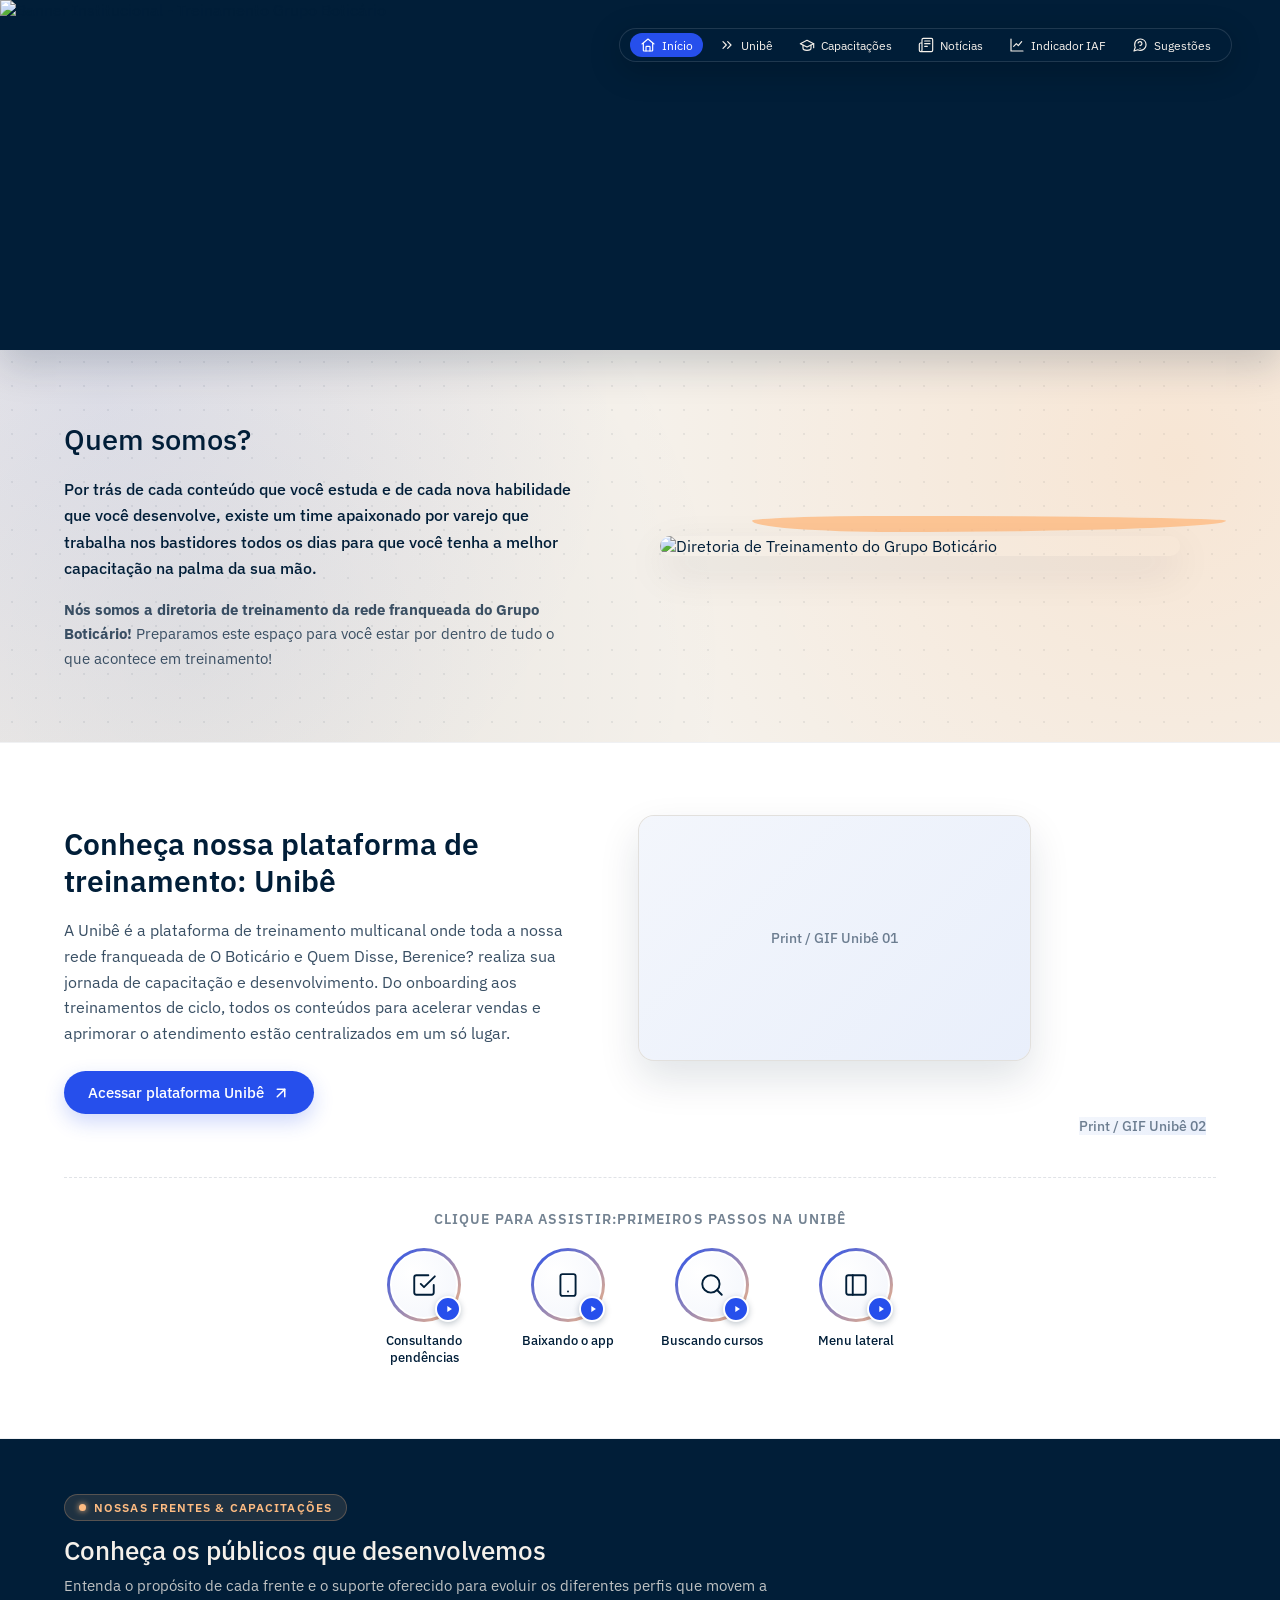
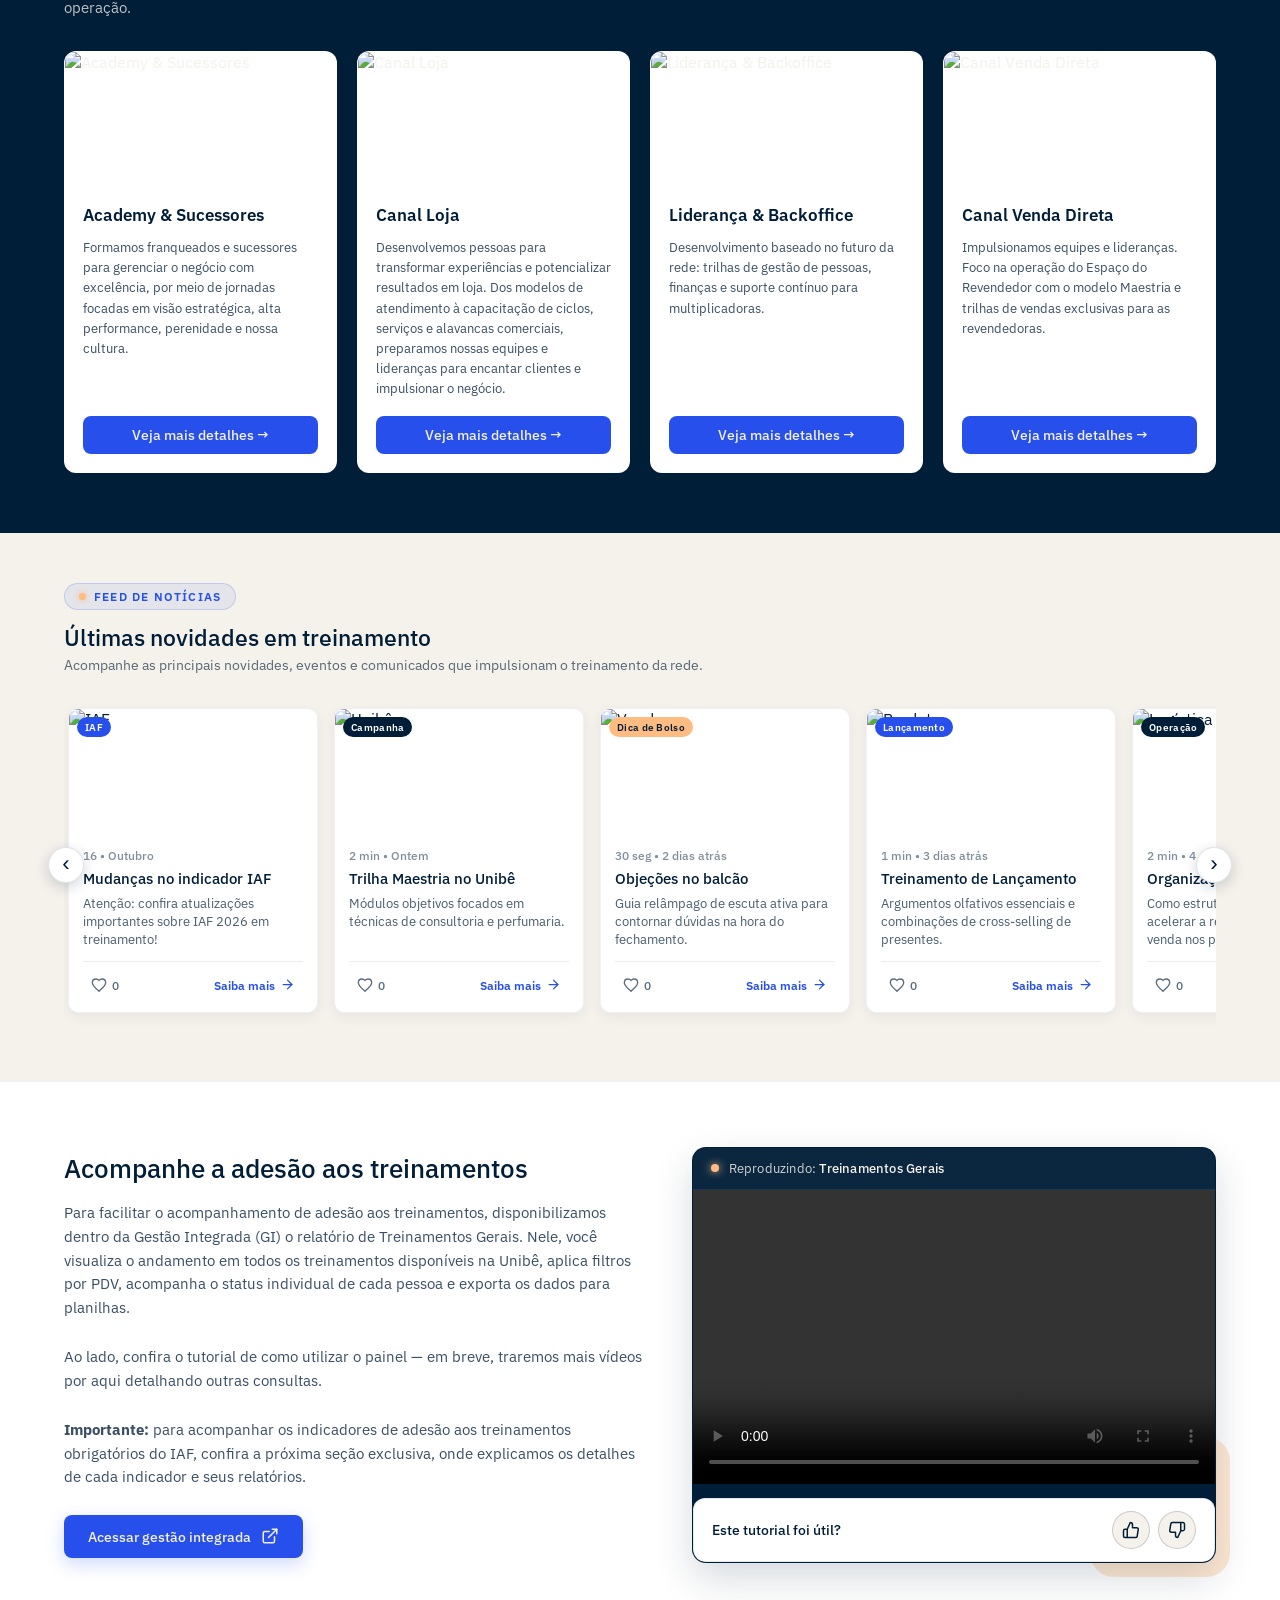
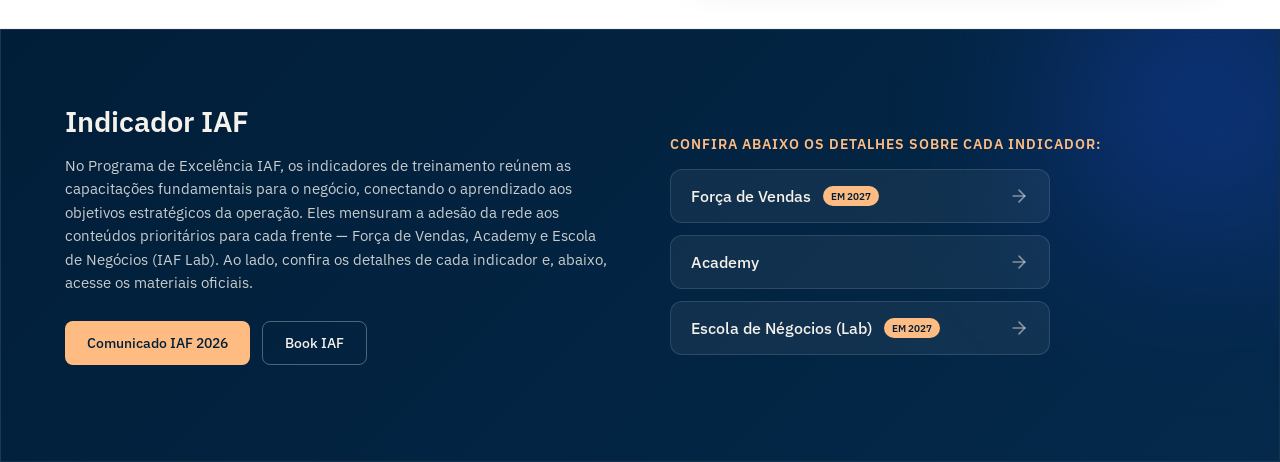
==== commit ed330b1b: "principal" ====
--- a/index.html
+++ b/index.html
@@ -55,7 +55,7 @@
     <!-- 2. Bloco 01 - Banner Institucional Fixo (Topo) -->
     <section class="banner-estatico" id="inicio">
         <div class="banner-conteudo">
-            <img src="https://helpcenter-strapi.grupoboticario.com.br/imagemmm_4482455b1e.png" alt="Banner Institucional - Treinamento Grupo Boticário">
+            <img src="https://helpcenter-strapi.grupoboticario.com.br/capa_site_1_3a2d875dd3.png" alt="Banner Institucional - Treinamento Grupo Boticário">
         </div>
     </section>
 
@@ -103,7 +103,7 @@
                 <!-- Card 1 (Fundo / Superior Esquerdo) -->
                 <div class="unibe-card-flutuante unibe-card-1">
                     <!-- Troque o src pelo print ou GIF da plataforma -->
-                    <img src="https://helpcenter-strapi.grupoboticario.com.br/unibe_teste_2_cc78541d07.png" alt="Tela inicial da plataforma Unibê" onerror="this.style.display='none'; this.nextElementSibling.style.display='flex';">
+                    <img src="https://helpcenter-strapi.grupoboticario.com.br/unibe_teste_1_2839d8c1bf.png" alt="Tela inicial da plataforma Unibê" onerror="this.style.display='none'; this.nextElementSibling.style.display='flex';">
                     <div class="unibe-placeholder-img">
                         <span>Print / GIF Unibê 01</span>
                     </div>
--- a/style.css
+++ b/style.css
@@ -109,8 +109,8 @@
     max-width: 100%;
     height: 350px;
     margin: 0;
-    border-bottom-left-radius: 40px;
-    border-bottom-right-radius: 40px;
+    border-bottom-left-radius: 0px;
+    border-bottom-right-radius: 0px;
     overflow: hidden;
     box-shadow: 0 16px 36px rgba(1, 30, 56, 0.18);
     background-color: var(--azul-marinho);
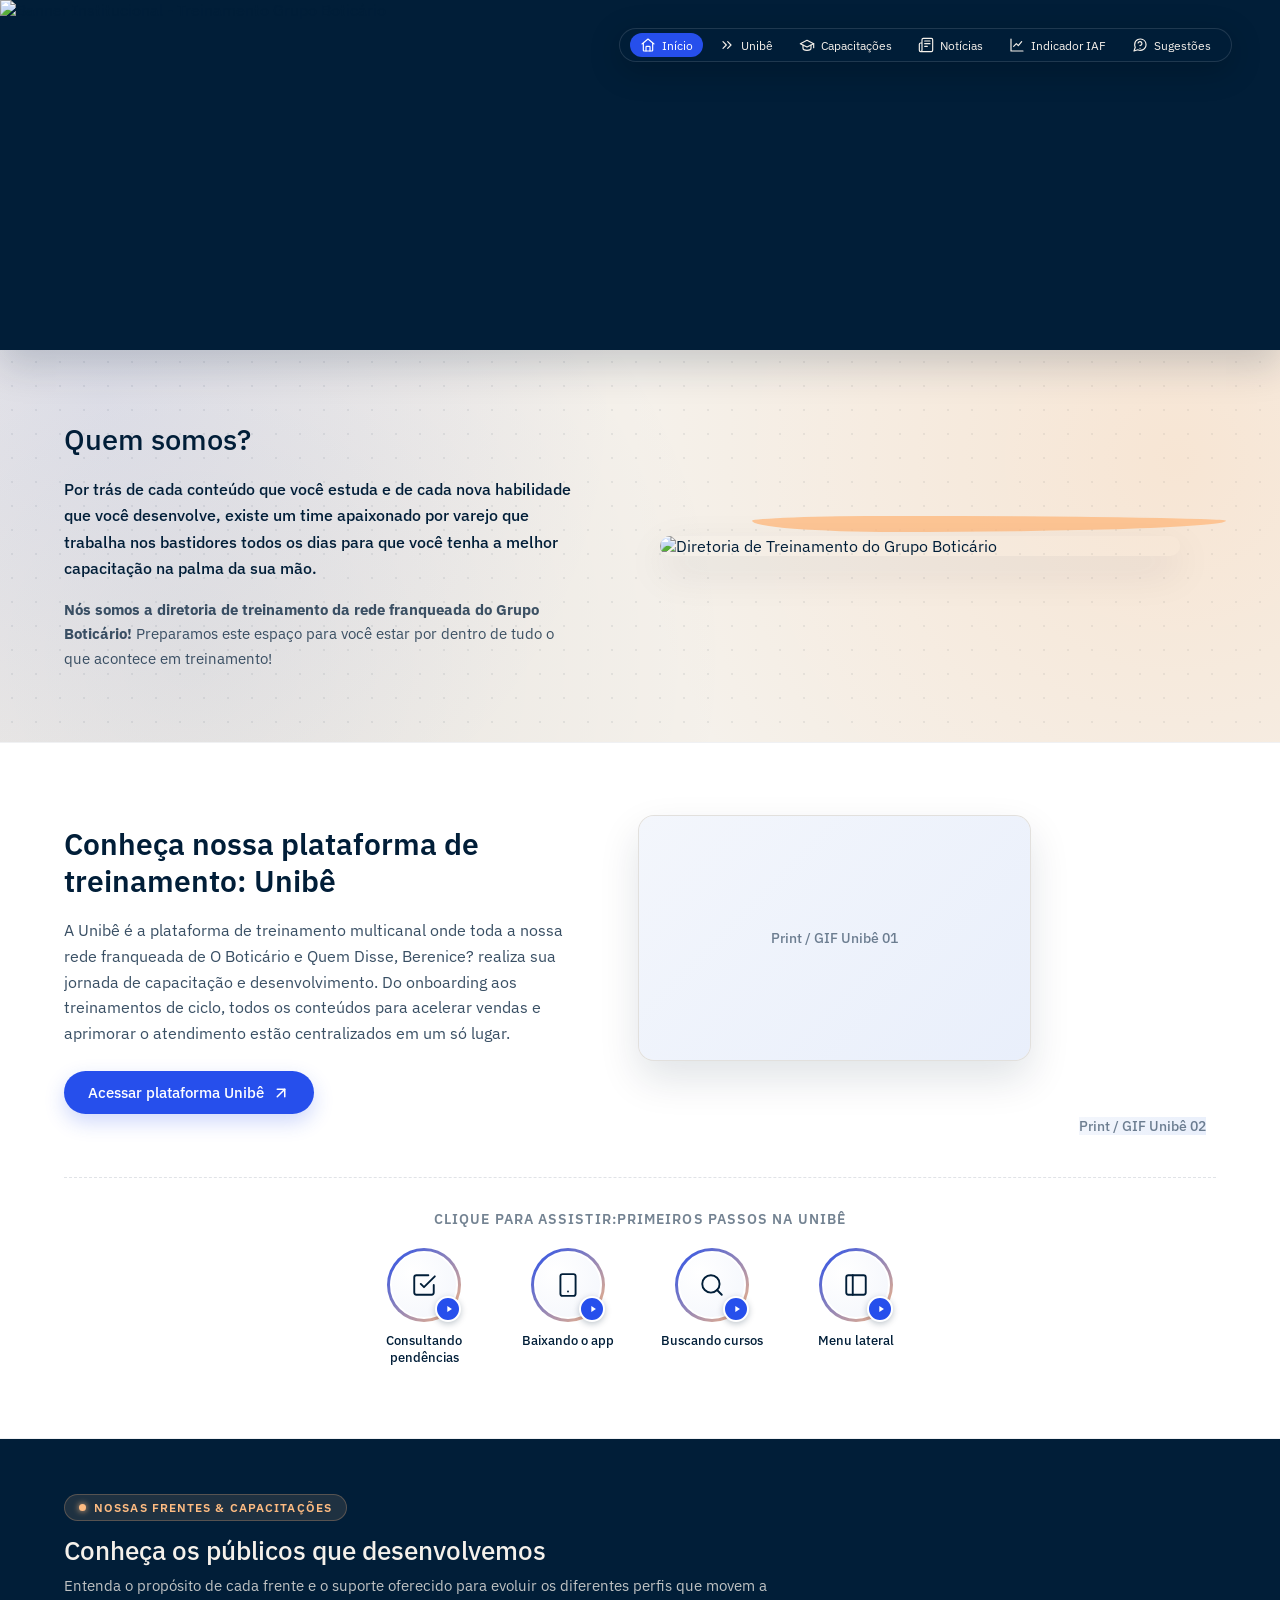
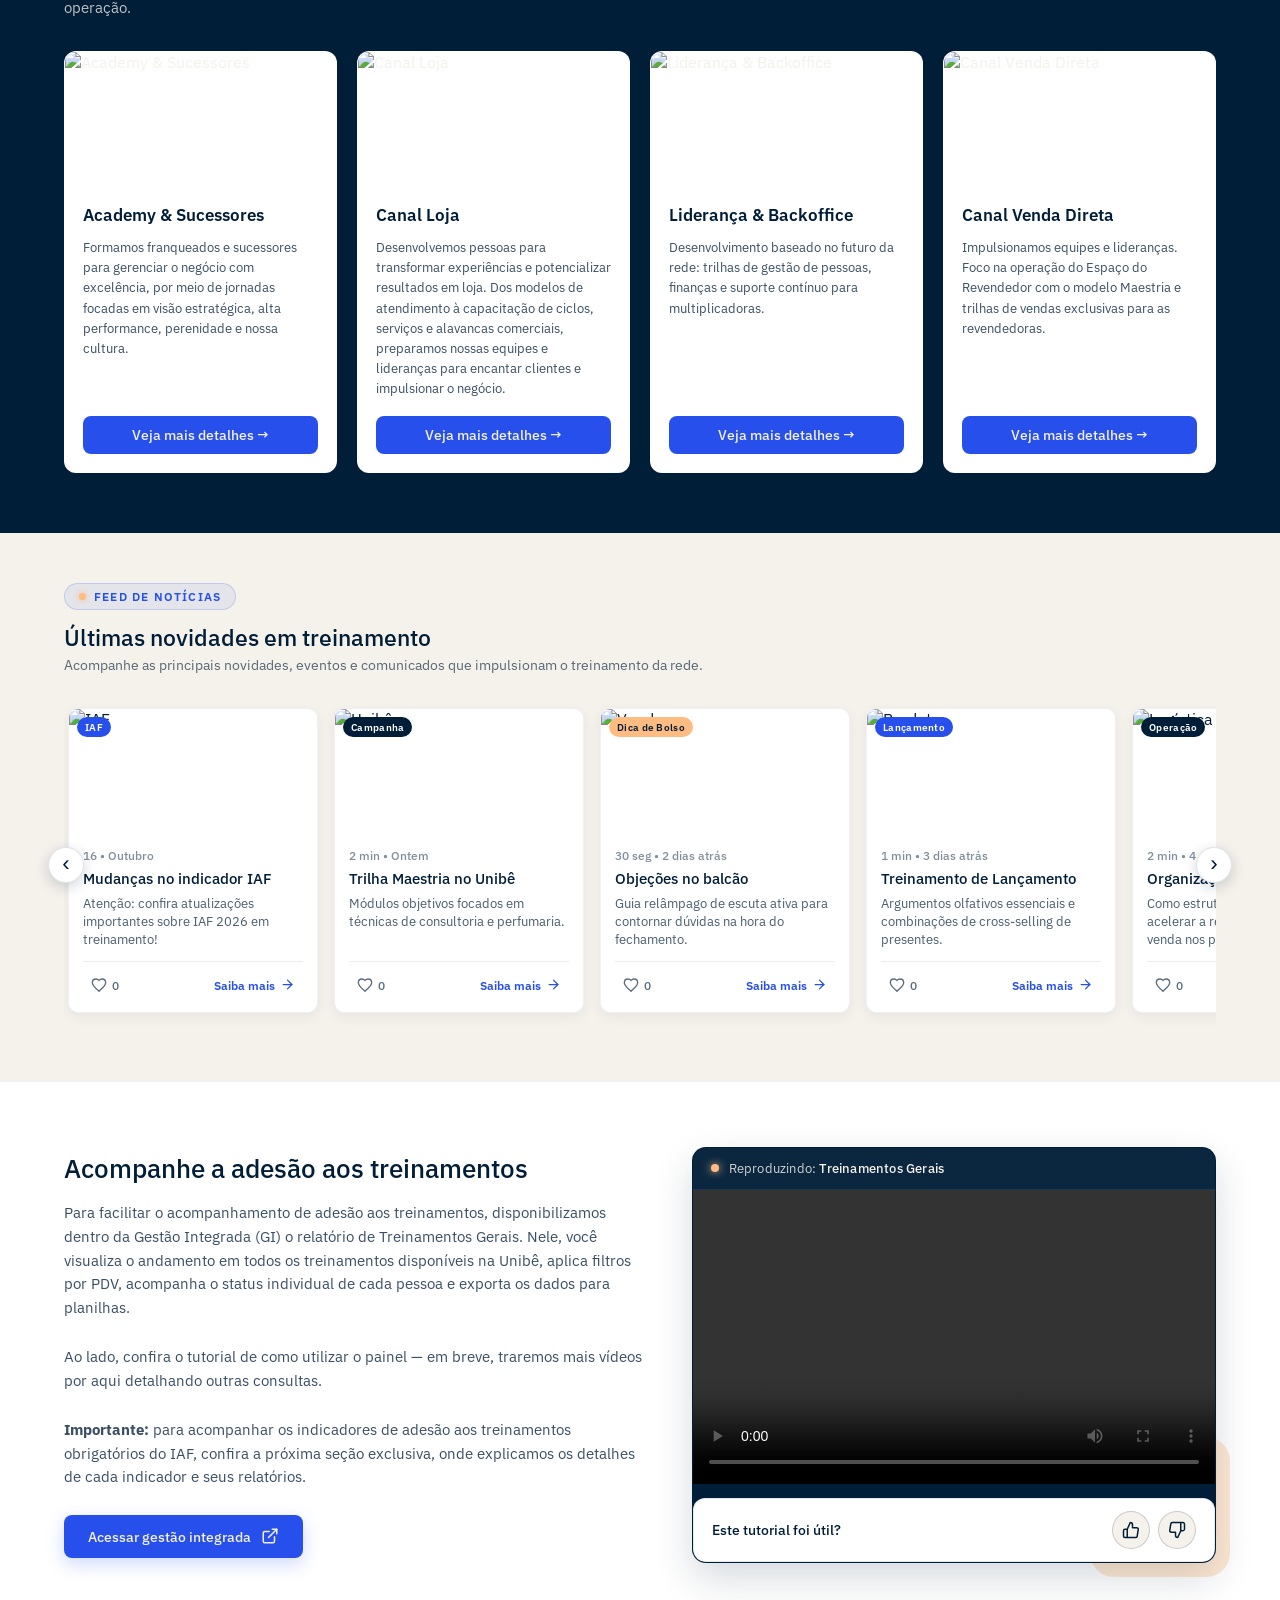
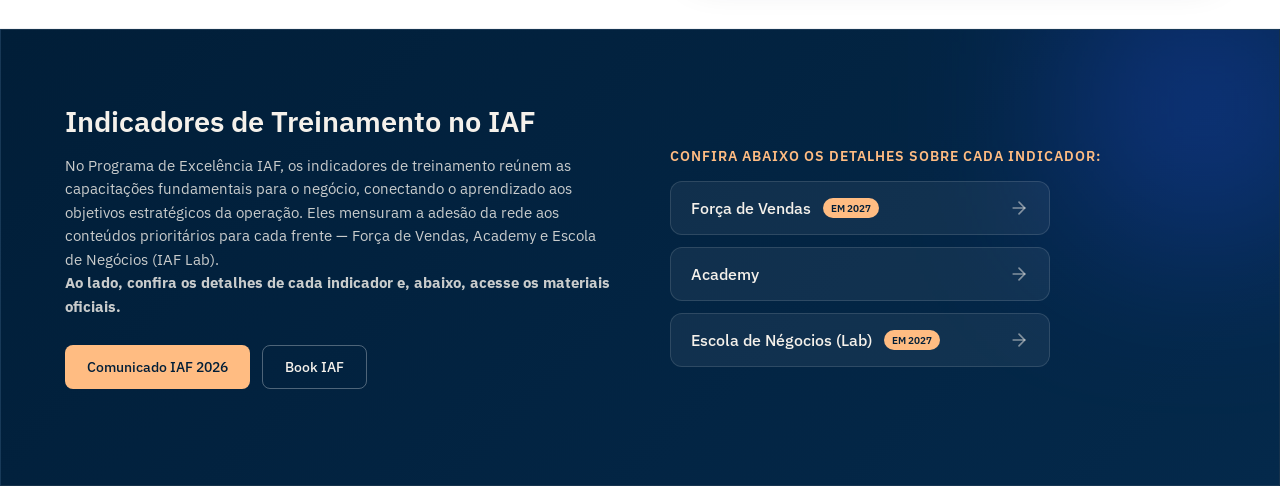
==== commit 5b1df457: "principal" ====
--- a/index.html
+++ b/index.html
@@ -504,8 +504,8 @@
             
             <!-- Coluna Principal (Esquerda) -->
             <div class="conteudo-iaf-principal">
-                <h2>Indicador IAF</h2>
-                <p>No Programa de Excelência IAF, os indicadores de treinamento reúnem as capacitações fundamentais para o negócio, conectando o aprendizado aos objetivos estratégicos da operação. Eles mensuram a adesão da rede aos conteúdos prioritários para cada frente — Força de Vendas, Academy e Escola de Negócios (IAF Lab). Ao lado, confira os detalhes de cada indicador e, abaixo, acesse os materiais oficiais.</p>
+                <h2>Indicadores de Treinamento no IAF</h2>
+                <p>No Programa de Excelência IAF, os indicadores de treinamento reúnem as capacitações fundamentais para o negócio, conectando o aprendizado aos objetivos estratégicos da operação. Eles mensuram a adesão da rede aos conteúdos prioritários para cada frente — Força de Vendas, Academy e Escola de Negócios (IAF Lab).<br><strong>Ao lado, confira os detalhes de cada indicador e, abaixo, acesse os materiais oficiais.</strong></p>
                 
                 <div class="botoes-iaf-acoes">
                     <a href="https://extranet.grupoboticario.com.br/comunicados?id=18149&modalView=preview" class="btn-iaf-primario">Comunicado IAF 2026</a>
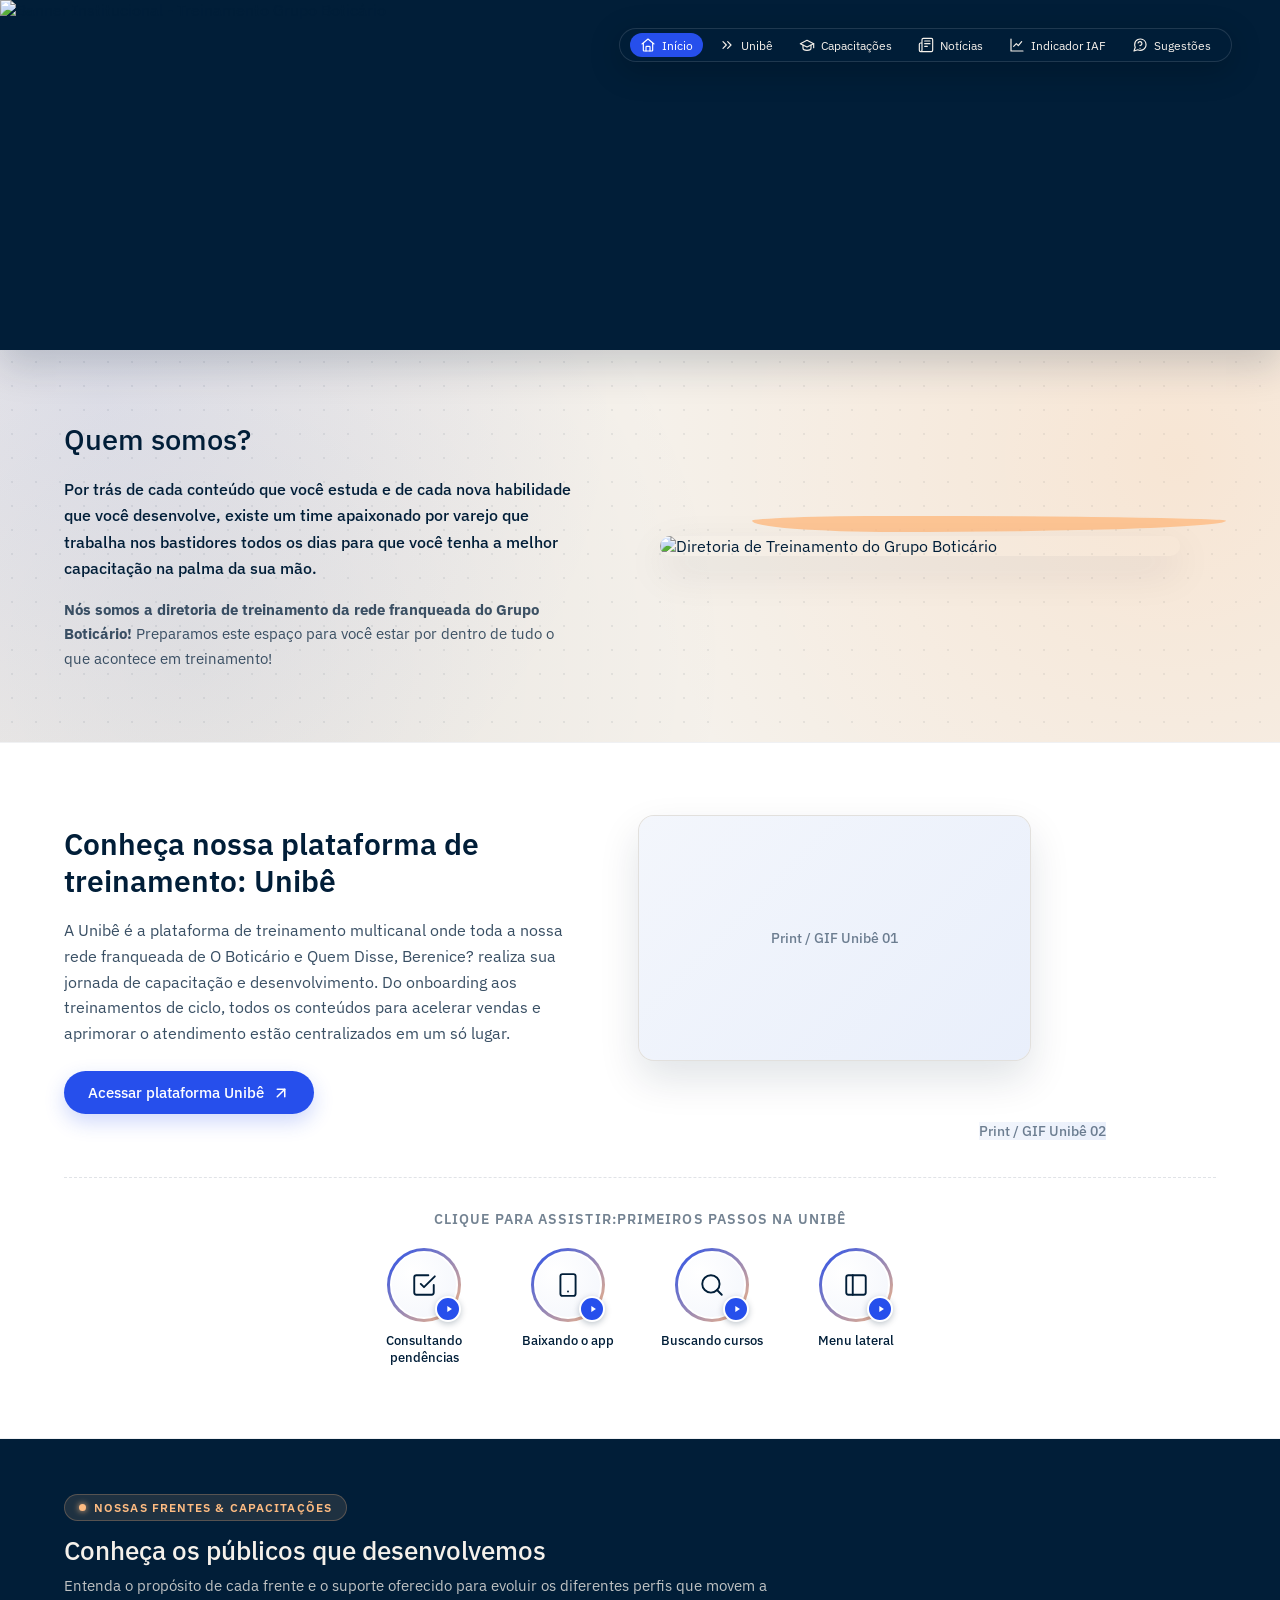
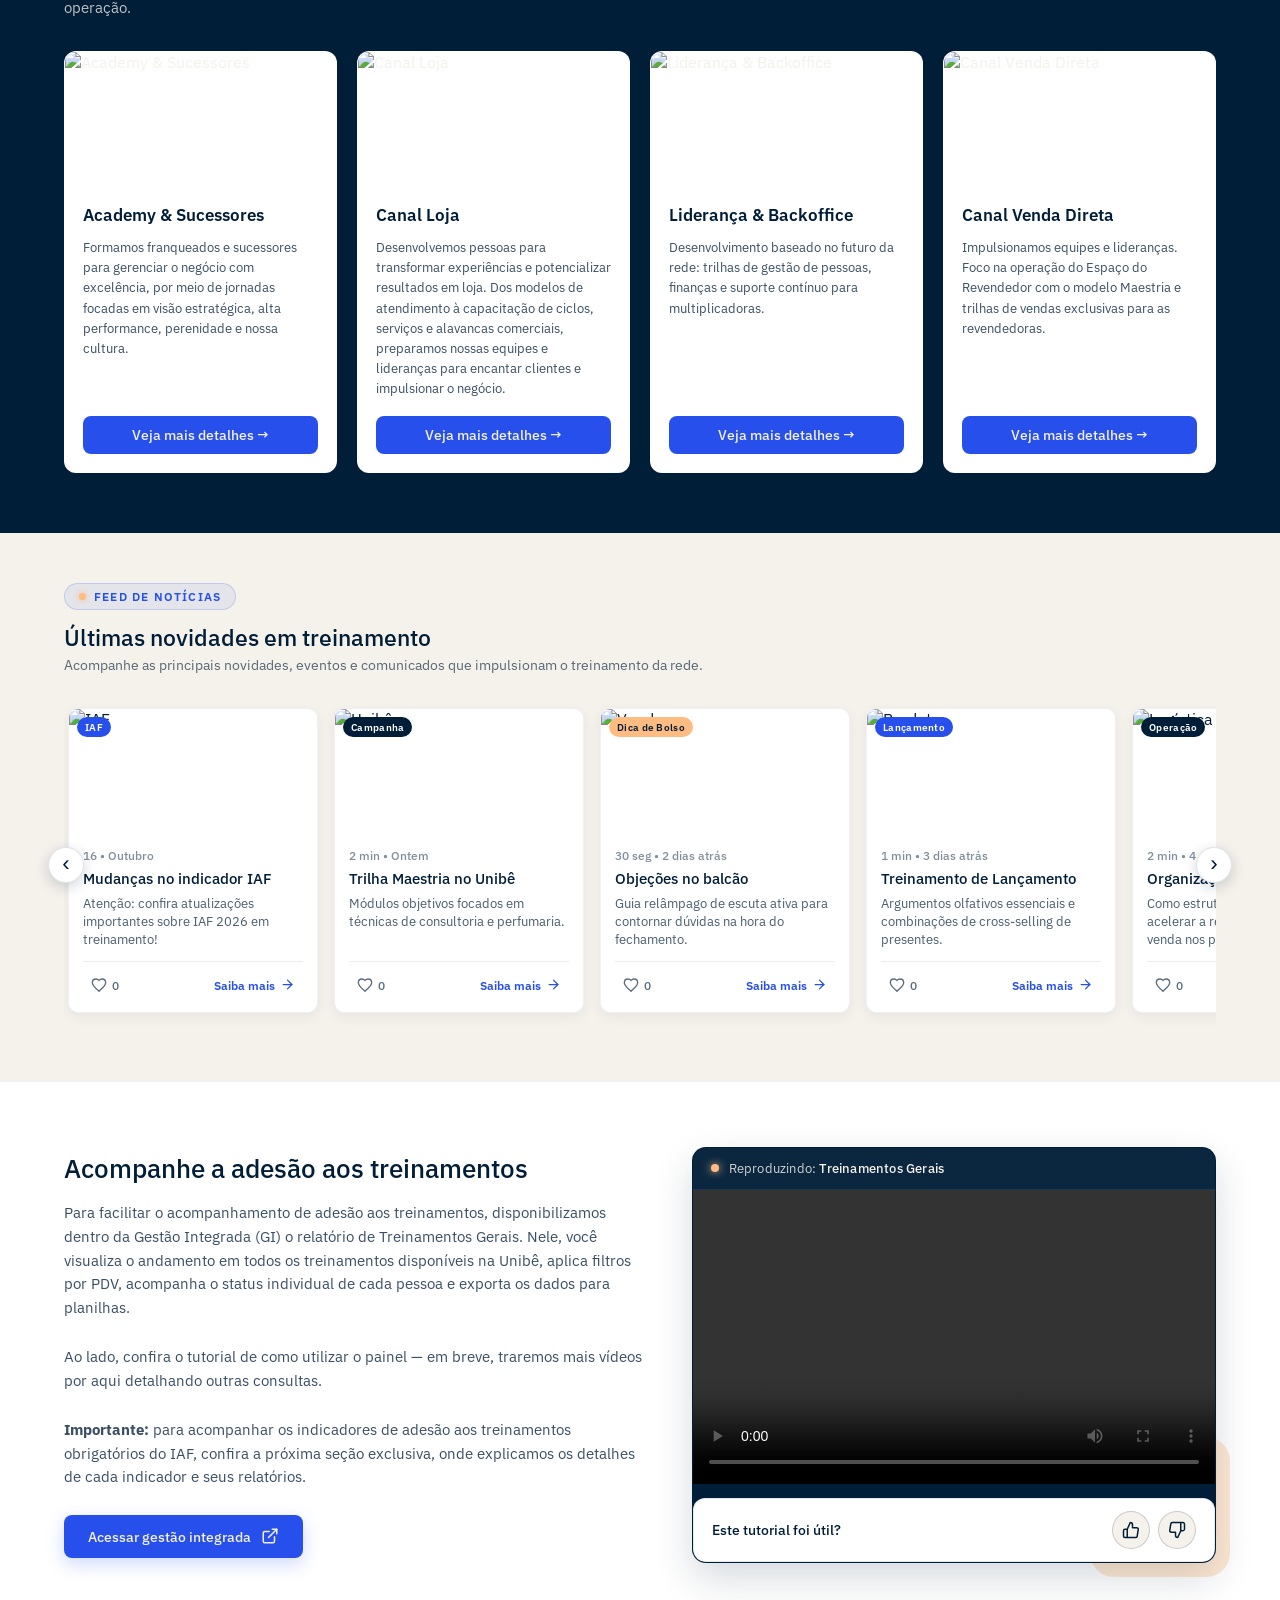
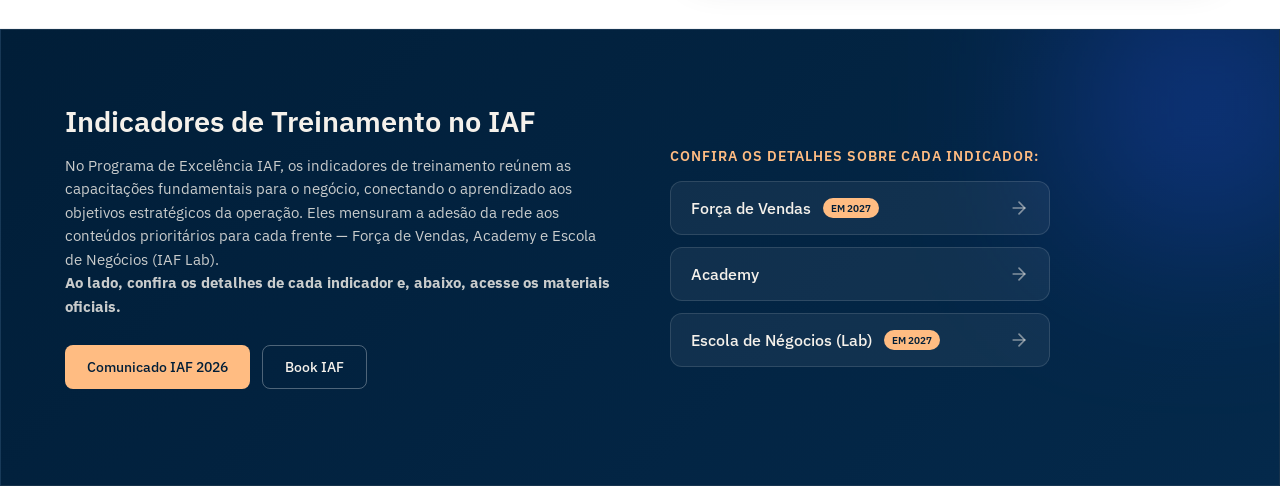
==== commit 2e20771c: "principal" ====
--- a/index.html
+++ b/index.html
@@ -515,7 +515,7 @@
 
             <!-- Coluna Lateral (Direita - Navegação Subpáginas) -->
             <div class="navegacao-iaf-subpaginas">
-                <h4>Confira abaixo os detalhes sobre cada indicador:</h4>
+                <h4>Confira os detalhes sobre cada indicador:</h4>
                 
                 <div class="lista-cards-indicadores">
                     <!-- Botão/Card 1 -->
--- a/style.css
+++ b/style.css
@@ -2322,10 +2322,16 @@
 }
 
 .unibe-card-2 {
-    bottom: 0;
-    right: 0;
-    z-index: 2;
-    animation: unibeFlutuarB 6.4s ease-in-out infinite;
+    background-color: transparent !important;
+    border: none !important;
+    box-shadow: none !important;
+    overflow: visible !important;
+    width: auto !important;
+    max-width: 220px;
+    aspect-ratio: auto !important;
+    bottom: -15px !important;  /* Sobe ou desce a logo */
+    right: 110px !important;   /* Quanto maior o número, mais para a esquerda ela vai */
+    z-index: 5 !important;     /* Garante que fique por cima do primeiro card */
 }
 
 .unibe-card-flutuante:hover {
